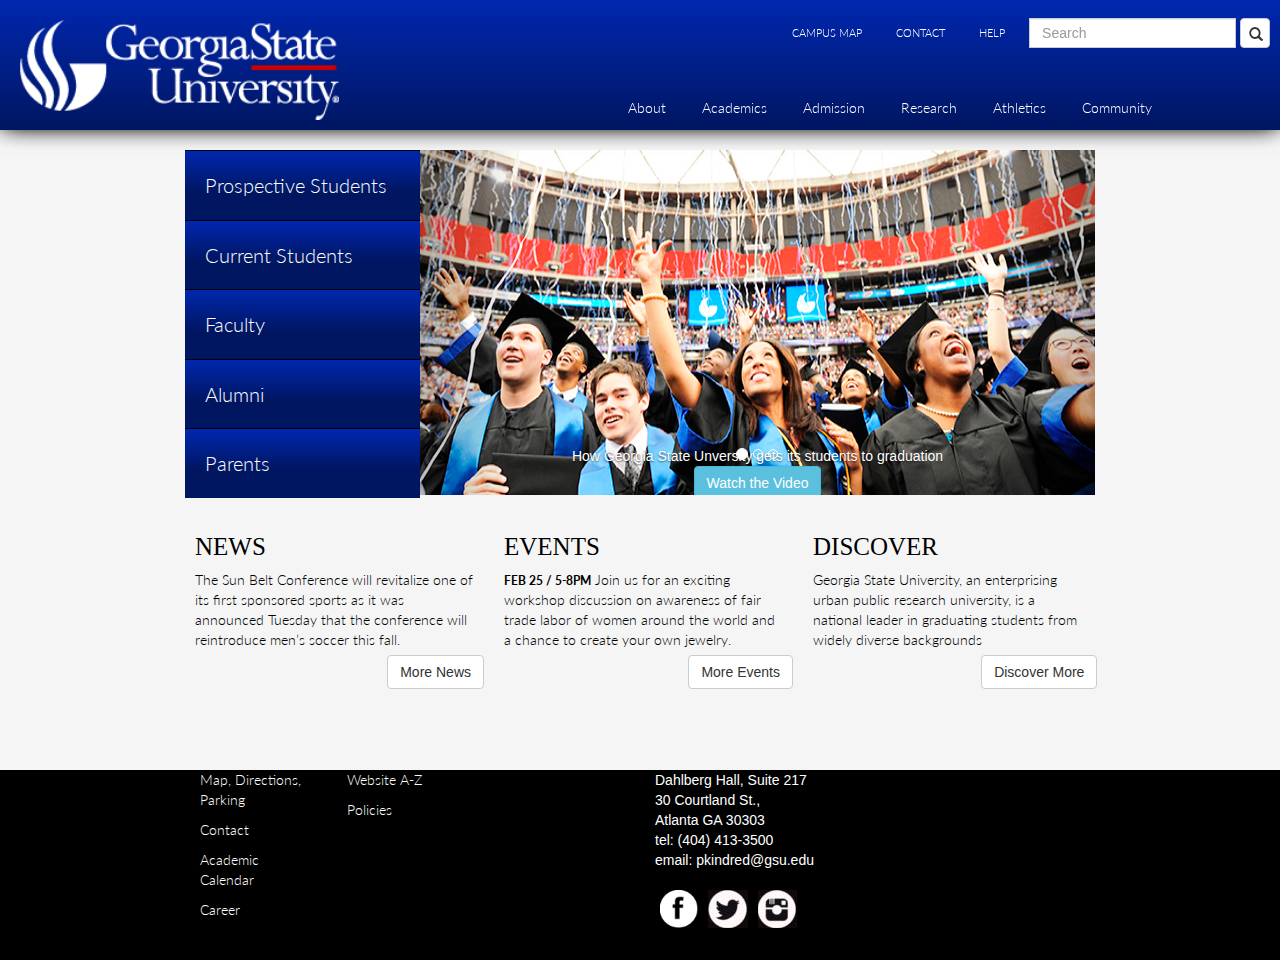
==== index.html @ 4daff625 "nursing home page" ====
<!DOCTYPE html>
<!--TIMS CHANGE-->
<!--[if IE 8]> 				 <html class="no-js lt-ie9" lang="en" > <![endif]-->
<!--[if gt IE 8]><!--> <html class="no-js" lang="en" > <!--<![endif]-->

<head>
	<meta charset="utf-8">

	<title>Georgia State University</title>
	<meta name="description" content="Redesign of Georgia State University's Home Website.">
	<meta name="author" content="Debbie Pan, Tuan Nguyen, Tim Chi">

	<meta name="viewport" content="width=device-width, initial-scale=1">

	<!--Link to CSS Stylesheet  
	<link rel="stylesheet" type="text/css" href="css/bootstrap-responsive.min.css"/>
 	<link rel="stylesheet" type="text/css" href="css/bootstrap.min.css"/>-->
 	<!--<link rel="stylesheet" type="text/css" href="css/bootstrap-responsive.css"/>-->
 	<link rel="stylesheet" type="text/css" href="css/bootstrap.css"/>
	<link rel="stylesheet" type="text/css" href="css/stylesheet.css"/>
	<link href='http://fonts.googleapis.com/css?family=Lato:300,400' rel='stylesheet' type='text/css'/>

	<!-- Browser Icon -->
	<link href="img/favicon.ico" rel="shortcut icon" type="image/x-icon" />

</head>


<body class="home">

	<!-- Nav Bar -->
	    <nav class="box-shadow-nav navbar navbar-default navbar-fixed-top">
	        <div id="main-nav">
	        
	        	<a href="index.html"><img id="logo" src= "img/newlogo.png" alt="Home Logo"></a>
				<span class="relative right">
					
					<form class="navbar-form navbar-right" role="search">
					  <span class="form-group">
                                            <p class="inline top-nav"><a href="#">Campus Map</a></p>
                                            <p class="inline top-nav"><a href="#">Contact</a></p>
                                            <p class="inline top-nav"><a href="#">Help</a></p>
					    <input type="text" class="form-control" placeholder="Search">
					  </span>
					  <button type="submit" class="btn btn-default"><span class="glyphicon glyphicon-search"></span></button>
					</form>	
				</span>

                            <ul id="dropDownMenu">
                                <li>
                                    <a href="about.html">About</a>
                                    <ul>
                                        <li>Overview</li>
                                        <li>Administration</li>
                                        <li>Facts</li>
                                        <li>History</li>
                                        <li>Faculty</li>
                                    </ul>
                                </li>
			        <li>
                                    <a href="academics.html">Academics</a>
                                    <ul>
                                        <li>Schools</li>
                                        <li>Degree &amp; Majors</li>
                                        <li>Undergraduate</li>
                                        <li>Gradute</li>
                                        <li>Calendars</li>
                                    </ul>
                                </li>	            		 
			        <li>
                                    <a href="admission.html">Admission</a>
                                    <ul>
                                        <li>Undergraduate Admission</li>
                                        <li>Graduate Admission</li>
                                        <li>Financial Aid</li>
                                    </ul>     
                                </li>
			        <li>
                                    <a href="research.html">Research</a>
                                    <ul>
                                        <li>About</li>
                                        <li>Center & Institutes</li>
                                        <li>Publications</li>
                                        <li>Resources</li>
                                        <li>Facilities & Services</li>
                                    </ul>
                                </li>
			        <li>
                                    <a href="athletics.html">Athletics</a>
                                    <ul>
                                        <li>About</li>
                                        <li>Sport</li>
                                        <li>News</li>
                                    </ul>
                                </li>
			        <li>
                                    <a href="community.html">Community</a>
                                    <ul>
                                        <li>Public Service Center</li>
                                        <li>Early Education</li>
                                        <li>Partnership</li>
                                        <li>Scholarship</li>
                                        <li>Public Service Center</li>
                                    </ul>
                                </li>
                                

			    </ul>
	        </div>
	    </nav> <!-- End Nav -->



  

    <!-- Main Page Content -->
<div id="wrap">
   <div id="main">
    	<div class="container">
    		<div class="row">

	    		<div class="col-lg-3">
                            <div id="userPathWay">
                                <ul>

                                    <li><a href="#">Prospective Students</a></li>
                                    <li><a href="#">Current Students</a></li>
                                    <li><a href="#">Faculty</a></li>
                                    <li><a href="#">Alumni</a></li>
                                    <li><a href="#">Parents</a></li>

                                </ul>
                            </div>
	    		</div>
	    		<div class="col-lg-9">
	    
	    			<div id="carousel-example-generic" class="carousel slide" data-ride="carousel">

					  <ol class="carousel-indicators">
					    <li data-target="#carousel-example-generic" data-slide-to="0" class="active"></li>
					    <li data-target="#carousel-example-generic" data-slide-to="1"></li>
					    <li data-target="#carousel-example-generic" data-slide-to="2"></li>
					  </ol>


					  <div class="carousel-inner carousel-home-height">
					    <div class="item active">
					      <img src="img/grad.jpg" alt="GSU Logo">
					      <div class="carousel-caption caption-p">
					        How Georgia State Unversity gets its students to graduation
					        <div><a href="
					        http://www.gsu.edu/2014/02/11/crushing-odds-georgia-state-gets-students-graduation/" target="_blank" class="btn btn-info">Watch the Video</a></div>

					      </div>
					    </div>
					    <div class="item">
					      <img src="img/research.jpg" alt="GSU Logo">
					      <div class="carousel-caption caption-p">
					        Panthers!
					      </div>
					    </div>					  
					    
					  </div>


					  <a class="left carousel-control" href="#carousel-example-generic" data-slide="prev">
					    <span class="glyphicon glyphicon-chevron-left"></span>
					  </a>
					  <a class="right carousel-control" href="#carousel-example-generic" data-slide="next">
					    <span class="glyphicon glyphicon-chevron-right"></span>
					  </a>
					</div>
    			</div>

			</div><!--end row-->
			<div id="ThreeSlopes" class="row">

	
		</div><!--end row-->
	<div id="ThreeSlopes" class="row">

	    	<div id="SlopeOne">
				<a href="#"><h4 class="uppercase bodoni">News</h4></a>

				<p>The Sun Belt Conference will revitalize one of its first sponsored sports as it was announced Tuesday that the conference will reintroduce men’s soccer this fall.
				</p>
                                <a href="#" class="button"><button type="button" class="btn btn-default button_properties">More News</button></a>
			</div>
			<div id="SlopeTwo">
				<a href="#"><h4 class="uppercase bodoni">Events</h4></a>
				<p><span class="small uppercase"><strong>Feb 25 / 5-8pm</strong></span>&nbsp;Join us for an exciting workshop discussion on awareness of fair trade labor of women around the world and a chance to create your own jewelry.</p>
                                <a href="#" class="button"><button type="button" class="btn btn-default button_properties">More Events</button></a>
			</div>
			<div id="SlopeThree">
				<a href="#"><h4 class="uppercase bodoni">Discover</h4></a>
				<p>Georgia State University, an enterprising urban public research university, is a national leader in graduating students from widely diverse backgrounds</p>
                                <a href="#" class="button"><button type="button" class="btn btn-default button_properties">Discover More</button></a>                                
			</div>

			</div> <!--end threeslopes-->
		</div> <!-- End Container/ Main Page Content -->
	</div> <!-- End Main -->

	</div>
	
	</div> <!-- End Container/ Main Page Content -->
   </div> <!-- End Main -->
</div> <!-- End Wrap -->


<div id="footer">
	<div class="container">
		<div class="row">

                        <div class="col-md-6 footer-space" >


                            <div class= "col-md-4">
                                <p>Map, Directions, Parking</p>
                                <p>Contact</p>
                                <p>Academic Calendar</p>
                                <p>Career</p>
                            </div>
                            <div class= "col-md-4">
                                <p>Website A-Z</p>
                                <p>Policies</p> 

                            </div>

            </div>

            <div class="col-md-4">
                <div class="adr">
			    	<div class="street-address">Dahlberg Hall, Suite 217<br>30 Courtland St., </div>
			    	<div class="city"><span class="locality">Atlanta</span> <span class="region">GA</span> <span class="postal-code">30303</span></div>
			    </div>
			    <div class="tel">tel: (404) 413-3500</div>
			    <div class="email">email: <a href="mailto:pkindred@gsu.edu" class="email">pkindred@gsu.edu</a></div>
			    <div class="social-media">
					<a href="www.instagram.com/georgiastateuniversity" target="_blank"><img class="footer-img" src="img/ig.png" alt="Instagram Social Icon"/></a>
					<a href="www.gsu.edu/#social-box-facebook" target="_blank"><img class="footer-img" src="img/twitter.png" alt="Twitter Social icon"/></a>
					<a href="www.gsu.edu/#social-box-twitter" target="_blank"><img class="footer-img fb" src="img/fb.png" alt="FB Social icon"/></a>
			   </div>
            </div>
		</div><!--end row-->
	</div> <!--end container-->
</div> <!--end footer-->


                        </div>


		</div>
                
    </div>

        
</div>










<!--Link to Javascript/ JQuery-->
<script type="text/javascript" src="http://ajax.googleapis.com/ajax/libs/jquery/1.7/jquery.min.js"></script>
<script type="text/javascript" src="js/bootstrap.min.js"></script>
<script src="js/bootstrap-hover-dropdown.min.js"></script>
<script type="text/javascript" src="js/script.js"></script>

</body>
</html>
---- css/stylesheet.css ----
/*
TABLE OF CONTENTS

1. General
2. Navigation
3.
*/


/*
1. General 
================================= */
.home {
  padding-top: 150px;
}

html, body {
  margin:0;
  height: 100%;
  background-color: #F5F5F5;
}

.container {
	margin-left: auto;
	margin-right: auto;
	width: 940px;
	position: relative;
}

.center {
    text-align: center;
}

a {
	color: #fff;
}

a:hover {
	color: #fff;
	text-decoration: underline;
}

.right {
	float: right;
}

.inline {
	display: inline-block;
        margin-left: 10px;
        margin-right: 20px;
}

.relative {
	position: relative;
}

@font-face {
    font-family: Bodoni;
    src: url(bodoni.ttf);
}

p {
    font-family: Lato, Arial, sans-serif;
    font-weight: 300;
}

.glyphicon-search {
    margin-left: -4px;
}

.none {
    display:none;
}

.uppercase {
    text-transform: uppercase;
}

.right {
    float:right;
}

.centered {
margin: 0 auto;
    display:block;
}

/* 
2. Navigation 
================================= */
.navbar{
    background: #0027Af;
    padding: 10px;
    height: 130px;
    border: none;
    box-shadow: 6px 0 20px -4px #222 , -6px 0 20px -4px #222;
	-webkit-box-shadow: 6px 0 20px -4px #222 , -6px 0 20px -4px #222;
	-moz-box-shadow: 6px 0 20px -4px #222 , -6px 0 20px -4px #222;
	-o-box-shadow: 6px 0 20px -4px #222 , -6px 0 20px -4px #222;
    background: #0027Af;
    background-image: -webkit-gradient(linear,left top,left bottom,color-stop(0, #0027Af),color-stop(1, #001661));
    background-image: -moz-linear-gradient(center top,#0027Af 0%,#001661 100%);
    background-image: -o-linear-gradient(top,#0027Af,#001661);
}

.navbar img{

    height: 100px;
    margin: 10px;

}

/*Drop down menu for navigation bar*/

#dropDownMenu {
	margin: 0;
	padding: 0;
	height: 1em;
    font-family: Lato, Arial, sans-serif;
    font-weight: 300;
    z-index: 30;
}

#dropDownMenu li {
	list-style: none;
	float: left;
}
#last li{
  margin-right: 20px;
}
#dropDownMenu li a:hover{
    background-color: #0027Af;
}

#dropDownMenu li ul li{
    padding: 10px;
    margin: 0px;
    display: block;
    border-bottom:  1px solid black;
}

#dropDownMenu li ul li:hover{
    background:#B00000;
}

#dropDownMenu li a {
	display: block;
	padding: 3px 8px;
	color: #fff;
	text-decoration: none;
        }

#dropDownMenu li ul {
	display: none; 
	width: 15em; 
	background-color: #0027Af;
        }
	
#dropDownMenu li:hover ul {
	display: block;
	position: absolute;
	margin: 0;
	padding: 0;
        }
#dropDownMenu li:hover li {
	float: none;
        }
#dropDownMenu li:hover li a {
	background-color: #0027Af;
	border-bottom: 1px solid #fff;
	color: #000;
        }
#dropDownMenu li li a:hover {
	background-color: #0027Af;
        }
#dropDownMenu > li:hover a {
  background-color: #0027Af;
}

.top-nav {
	text-transform: uppercase;
	font-size: 11px;
}

#userPathWay {
    font-size: 20px;
    color:white;/*#d1be94;*/
    display: inline-block;
    background: #0027Af;
    width: 235px;
    padding: 0px;
    margin: 0px;
    list-style:none;
    font-weight:bold;
    font-family: Lato, Arial, sans-serif;
    font-weight: 300;
}

#userPathWay ul {
    padding: 0px;
    margin: 0px; 
}

#userPathWay ul li {
    text-align: left;
    border-top: 1px solid black;  
    list-style-type: none;
    padding: 20px;
    background: #0027Af;
    background-image: -webkit-gradient(linear,left top,left bottom,color-stop(0, #0027Af),color-stop(0.6, #001661));
    background-image: -moz-linear-gradient(center top,#0027Af 0%,#001661 100%);
    background-image: -o-linear-gradient(top,#0027Af,#001661);
}

#userPathWay ul li:hover{
    background:#B00000; 
    background-image: -webkit-gradient(linear,left top,left bottom,color-stop(0, #B00000),color-stop(1, #611306));
    background-image: -moz-linear-gradient(center top,#B00000 0%,#611306 100%);
    background-image: -o-linear-gradient(top,#B00000,#611306);
}

#userPathWay a {
    display:block;
    text-decoration:none;
}
 
.item active {
    width: 100px;
    border: 10px dashed yellow;

}

#main-nav ul {
	list-style-type: none;
	margin-top: -35px;
	margin-left: 20px;
	margin-right: 100px;
	padding:0;
	float: right;
	color: #fff;
}

#main-nav ul li {
	display: inline;
	margin-left: 10px;
	margin-right: 10px;
}

.form-group, .form-control {
	border-radius: 0;
	height: 30px;
    display:inline-block;
}

.navbar-form .btn {
	height: 30px;
	width: 30px;
}

/*
Home Content 
================================= */

#ThreeSlopes {
    overflow: auto;
    padding: 10px;

}
#ThreeSlopes h4{
    color: black;
    font-size: 25px;
    font-family: Arial, Helvetica, sans-serif;
    font-weight: normal;
    margin: 0px;
    padding-top: 5px;
    padding-right: 10px;
    padding-bottom: 5px;
    padding-left: 10px;
}
#ThreeSlopes h5
{
    color: black;
    font-size: 20px;
    font-family: Arial, Helvetica, sans-serif;
    font-weight: normal;
    margin: 0px;
    padding-top: 5px;
    padding-right: 10px;
    padding-bottom: 5px;
    padding-left: 10px; 
}
#ThreeSlopes p{
    color: black;
    padding-top: 5px;
    padding-right: 10px;
    padding-bottom: 5px;
    padding-left: 10px;
    margin: 0px;
}
#ThreeSlopes img{
    display: block;
    margin-left: auto;
    margin-right: auto 
}
#ThreeSlopes a{
    color: black;
    font-size: 12px;
    font-family: Verdana, Arial, Helvetica, sans-serif;
}
#ThreeSlopes a:hover{
    color: #FFB124;
    text-decoration: none;
}
#SlopeOne {

    margin-left: 5px;
    float: left;
    background-repeat: no-repeat;
    width: 32.5%;
    
}
#SlopeTwo {
    float: left;
    margin-right: 10px;
    margin-left: 10px;
    /*margin-top: 20px;*/
    background-repeat: no-repeat;
    width: 32.5%;
}
#SlopeThree {
    float: left;
    /*margin-top: 20px;*/
    background-repeat: no-repeat;
    width: 32%;
}

/*Button*/
.button_properties{
    display: block;
    float: right;
}
/**/
/*
Footer
================================= */


#wrap {
	min-height: 100%;
	margin-bottom: 50px;
}

#main {
  overflow:auto;
  padding-bottom: 180px; /* must be same height as the footer */
}

#footer {
  position: relative;
  margin-top: -180px; /* negative value of footer height */
  height: 190px;
  clear:both;
  left:0px;
  bottom: 0px;
  background-color: #000;

} 

body:before {
  content:"";
  height:100%;
  float:left;
  width:0;
  margin-top:-32767px;
}

.footer-img {
	margin-top: 20px;
	margin-left: 5px;
	margin-right: 5px;
	float: right;
}

.footer-img:hover {
	opacity: 0.8;
}

.fb {
	height: 38px;
	width: 38px;
}

/*
Sub pages 
================================= */
header h1 {
    font-family: Bodoni, Georgia, serif;
    color: #F5F5F5;
    display: inline-block;
}

header img {
    float:right;
    height: 55px;
    width: 190px;
    display:inline-block;
    margin-top: 15px;
}

.sub-header {
    border-top: 1px solid #0027Af;
    margin: 0 0 10px;
    padding: 0 0 0 0;
    height: 120px;
    background: #0027Af;
    background-image: -webkit-gradient(linear,left top,left bottom,color-stop(0, #0027Af),color-stop(1, #001661));
    background-image: -moz-linear-gradient(center top,#0027Af 0%,#001661 100%);
    background-image: -o-linear-gradient(top,#0027Af,#001661);
    display: block;
    position: relative;
}

.img-slider{
    width: 100%;
}

#carousel-example-generic img{
    width: 100%;
    height: 400px;
}

.carousel-home-height {
    height: 345px;
}

.navbar-sub #dropDownMenu ul li {
    font-size: 10px;
}

.navbar-sub, .navbar-sub1, .navbar-sub2 {
    height: 39px;
    line-height: 35px;
}

.navbar-sub ul, .navbar-sub1 ul, .navbar-sub2 ul{
    position: relative;
    list-style-type: none;
    border-top: 2px solid #B80000 ;
    margin-top: 10px;
}

.navbar-sub ul li{
    margin-left: 20px;
    display: inline;
    color: white;
    font-family: Lato;
    text-transform: uppercase;
    font-weight: 300;
}

.navbar-sub1 ul li {
    margin-left: 40px;
    display: inline;
    color: white;
    font-family: Lato;
    text-transform: uppercase;
    font-weight: 300;
}

.navbar-sub2 ul li {
    margin-right: 10px;
    display: inline;
    color: white;
    font-family: Lato;
    text-transform: uppercase;
    font-weight: 300;
    font-size: 13px;
}

.navbar-form-sub {
    padding-top:0px;
    margin-top: -3px;
}

.navbar-form .btn-sub {
    height: 25px;
    width: 20px;
}

.navbar-form-sub .glyphicon-search {
    margin-left: -6px;
    margin-top: -6px;
}

.navbar-form-sub .form-control {
    height: 25px;
    width: 160px;
}

.navbar-form-sub .btn-default {
    margin-top: 6px;    
}

body h1 {
    font-family: Bodoni, Georgia, serif;
}

body h4, body h5 {
    font-family: Lato;
    font-weight: 300;
}

body h4 a {
    color: #000;
    text-decoration: underline;
}

body h4 a:hover {
    color: #625D5D;
}

/* Research Page */

.headline-content {
    padding-top: 15px;
}

#ThreeSlopes h4 {
    font-family: Bodoni, Georgia, serif;
}

.headline-thumb {
    height: 110px;
    width: 110px;
    border: 1px solid #625D5D;
    float: left;
    margin-right: 10px;
}

.space {
    padding-bottom: 10px;
    display: block;    
    float: left;
}

.space a {
    color: #000;
    text-decoration: underline;
}

.space a:hover {
    color: #625D5D;
}

.space h4 {
    font-size: 15px;
    font-weight: bold;
}

.space p {
    font-style: italic;
}

footer {
clear: both;
margin: 0 auto;
padding: 17px 0;
background: black;

border-top: 4px solid #edebdc;
color: #fff;
font: normal normal 14px/150% Arial, sans-serif;
font-size: 1.4rem;
overflow: auto;
}
footer, nav {
display: block;
}

footer .col+.col {
margin: 24px 0 0 7px;
padding: 8px 0 8px 7px;
border-left: 1px solid #fff;
border-color: rgba(255,255,255,.3);
}

footer .col {
width: 467px;
float: left;
}

footer a{
    color:blue;
}

.copy {
    font-size: 12px;
}

.pagewidth {
margin: 0 auto;
padding: 0 160px;
position: relative;
}

.social-media{
    float:left;
}

.lato {
    font-family: Lato, Arial, sans-serif;
    font-weight: 300;
}
/* About page */
#campus {
    width: 100%;
    margin-bottom: 20px;
}

.current {
    text-decoration: underline;
}

.underline {
    text-decoration: underline;
}

/*
Schools 
*/
.panel, .panel-default {
    border-radius: 2px;
}

.blue {
    color: #7e7e7e;
}

.column-space {
    padding-right: 5px;
}

.college-panel {
    padding: 8px;
}

.btn-center {
    margin-left: auto;
    margin-right: auto;
    display: block;
}

.panel button, .panel .btn {
    border-radius: 2px;
    height: 30px;
    width: 100px;
    padding: 5px;
    display: block;
}


/* Nursing Page */
.nursing-header {
    width: 100%;
    background: linear-gradient(to bottom, #0027Af 0%, #001c7c 100%);
    border-top: 1px solid #0032e2;
    border-bottom: 1px solid #001663;
    padding: 2px 0 18px;
}

.nursing-header img {
    display: block;
    margin: 0 auto;
}
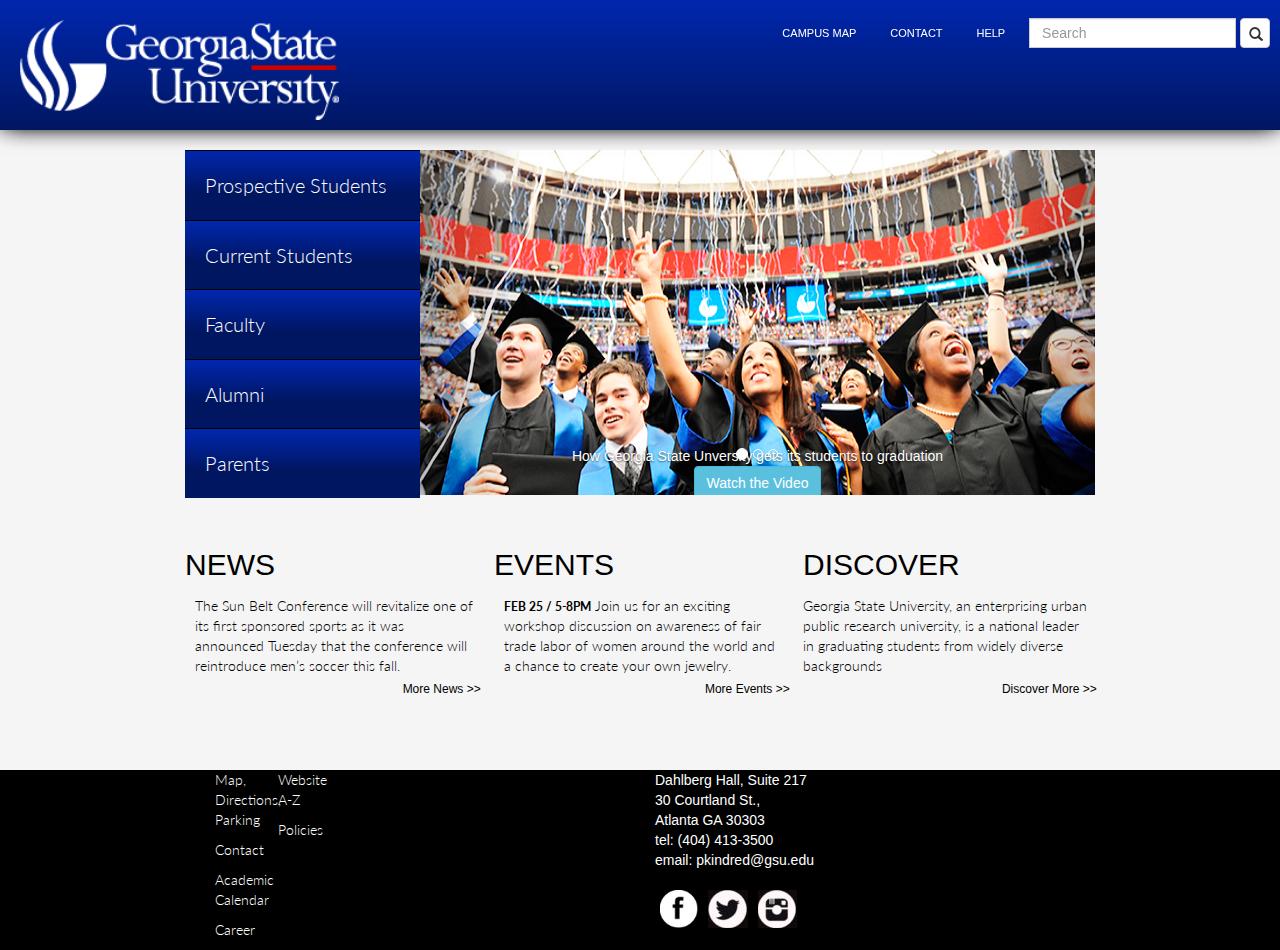
==== commit 9a9e3ff9: "footers and errors from validator fixed" ====
--- a/index.html
+++ b/index.html
@@ -33,18 +33,6 @@
 	        <div id="main-nav">
 	        
 	        	<a href="index.html"><img id="logo" src= "img/newlogo.png" alt="Home Logo"></a>
-				<span class="relative right">
-					
-					<form class="navbar-form navbar-right" role="search">
-					  <span class="form-group">
-                                            <p class="inline top-nav"><a href="#">Campus Map</a></p>
-                                            <p class="inline top-nav"><a href="#">Contact</a></p>
-                                            <p class="inline top-nav"><a href="#">Help</a></p>
-					    <input type="text" class="form-control" placeholder="Search">
-					  </span>
-					  <button type="submit" class="btn btn-default"><span class="glyphicon glyphicon-search"></span></button>
-					</form>	
-				</span>
 
                             <ul id="dropDownMenu">
                                 <li>
@@ -106,6 +94,15 @@
                                 
 
 			    </ul>
+			    <form class="navbar-form navbar-right" role="search">
+					  <span class="form-group">
+                                            <a class="inline top-nav" href="#">Campus Map</a>
+                                            <a class="inline top-nav"  href="#">Contact</a>
+                                            <a class="inline top-nav" href="#">Help</a>
+					    <input type="text" class="form-control" placeholder="Search">
+					  </span>
+					  <button type="submit" class="btn btn-default"><span class="glyphicon glyphicon-search"></span></button>
+				</form>	
 	        </div>
 	    </nav> <!-- End Nav -->
 
@@ -173,35 +170,30 @@
     			</div>
 
 			</div><!--end row-->
-			<div id="ThreeSlopes" class="row">
-
-	
+
+	<div class="row ThreeSlopes">
 		</div><!--end row-->
-	<div id="ThreeSlopes" class="row">
+			<div class="row ThreeSlopes">
 
 	    	<div id="SlopeOne">
-				<a href="#"><h4 class="uppercase bodoni">News</h4></a>
+				<a href="#"><h2 class="uppercase bodoni">News</h2></a>
 
 				<p>The Sun Belt Conference will revitalize one of its first sponsored sports as it was announced Tuesday that the conference will reintroduce men’s soccer this fall.
 				</p>
-                                <a href="#" class="button"><button type="button" class="btn btn-default button_properties">More News</button></a>
+								<a href="#" class="home-btn">More News >>&nbsp;<i class="icon-chevron-right"></i></a>
 			</div>
 			<div id="SlopeTwo">
-				<a href="#"><h4 class="uppercase bodoni">Events</h4></a>
+				<a href="#"><h2 class="uppercase bodoni">Events</h2></a>
 				<p><span class="small uppercase"><strong>Feb 25 / 5-8pm</strong></span>&nbsp;Join us for an exciting workshop discussion on awareness of fair trade labor of women around the world and a chance to create your own jewelry.</p>
-                                <a href="#" class="button"><button type="button" class="btn btn-default button_properties">More Events</button></a>
+                                <a href="#" class="home-btn">More Events >>&nbsp;<i class="icon-chevron-right"></i></a>
 			</div>
-			<div id="SlopeThree">
-				<a href="#"><h4 class="uppercase bodoni">Discover</h4></a>
+			<div>
+				<a href="#"><h2 class="uppercase bodoni">Discover</h2></a>
 				<p>Georgia State University, an enterprising urban public research university, is a national leader in graduating students from widely diverse backgrounds</p>
-                                <a href="#" class="button"><button type="button" class="btn btn-default button_properties">Discover More</button></a>                                
+                                <a href="#" class="home-btn">Discover More >>&nbsp;<i class="icon-chevron-right"></i></a>                               
 			</div>
 
-			</div> <!--end threeslopes-->
-		</div> <!-- End Container/ Main Page Content -->
-	</div> <!-- End Main -->
-
-	</div>
+		</div><!--end row-->
 	
 	</div> <!-- End Container/ Main Page Content -->
    </div> <!-- End Main -->
@@ -211,6 +203,8 @@
 <div id="footer">
 	<div class="container">
 		<div class="row">
+
+			<div class="col-md-6 bottom " >
 
                         <div class="col-md-6 footer-space" >
 
@@ -227,8 +221,8 @@
 
                             </div>
 
+            			</div>
             </div>
-
             <div class="col-md-4">
                 <div class="adr">
 			    	<div class="street-address">Dahlberg Hall, Suite 217<br>30 Courtland St., </div>
@@ -242,29 +236,12 @@
 					<a href="www.gsu.edu/#social-box-twitter" target="_blank"><img class="footer-img fb" src="img/fb.png" alt="FB Social icon"/></a>
 			   </div>
             </div>
-		</div><!--end row-->
+			
+		</div> <!--end row-->
 	</div> <!--end container-->
-</div> <!--end footer-->
-
-
-                        </div>
-
-
-		</div>
+</div><!--end footer-->
+
                 
-    </div>
-
-        
-</div>
-
-
-
-
-
-
-
-
-
 
 <!--Link to Javascript/ JQuery-->
 <script type="text/javascript" src="http://ajax.googleapis.com/ajax/libs/jquery/1.7/jquery.min.js"></script>
--- a/css/stylesheet.css
+++ b/css/stylesheet.css
@@ -27,10 +27,6 @@
 	position: relative;
 }
 
-.center {
-    text-align: center;
-}
-
 a {
 	color: #fff;
 }
@@ -78,11 +74,6 @@
 
 .right {
     float:right;
-}
-
-.centered {
-margin: 0 auto;
-    display:block;
 }
 
 /* 
@@ -261,12 +252,12 @@
 Home Content 
 ================================= */
 
-#ThreeSlopes {
+.ThreeSlopes {
     overflow: auto;
     padding: 10px;
 
 }
-#ThreeSlopes h4{
+.ThreeSlopes h4{
     color: black;
     font-size: 25px;
     font-family: Arial, Helvetica, sans-serif;
@@ -277,7 +268,7 @@
     padding-bottom: 5px;
     padding-left: 10px;
 }
-#ThreeSlopes h5
+.ThreeSlopes h5
 {
     color: black;
     font-size: 20px;
@@ -289,7 +280,7 @@
     padding-bottom: 5px;
     padding-left: 10px; 
 }
-#ThreeSlopes p{
+.ThreeSlopes p{
     color: black;
     padding-top: 5px;
     padding-right: 10px;
@@ -297,17 +288,17 @@
     padding-left: 10px;
     margin: 0px;
 }
-#ThreeSlopes img{
+.ThreeSlopes img{
     display: block;
     margin-left: auto;
     margin-right: auto 
 }
-#ThreeSlopes a{
+.ThreeSlopes a{
     color: black;
     font-size: 12px;
     font-family: Verdana, Arial, Helvetica, sans-serif;
 }
-#ThreeSlopes a:hover{
+.ThreeSlopes a:hover{
     color: #FFB124;
     text-decoration: none;
 }
@@ -358,7 +349,7 @@
 #footer {
   position: relative;
   margin-top: -180px; /* negative value of footer height */
-  height: 190px;
+  height: 180px;
   clear:both;
   left:0px;
   bottom: 0px;
@@ -479,9 +470,13 @@
 
 .navbar-form-sub {
     padding-top:0px;
-    margin-top: -3px;
-}
-
+    margin-top: -10px;
+}
+
+.search-bar{
+    padding-top: 0px;
+    margin-top:-30px;
+}
 .navbar-form .btn-sub {
     height: 25px;
     width: 20px;
@@ -617,58 +612,32 @@
     margin-bottom: 20px;
 }
 
+
+.image-caption {
+background-color: #E5E4E2;
+color: inherit;
+text-shadow: none;
+width: 100%;
+position: static;
+text-align: left;
+padding: 10px;
+
+@media (min-width: 992px)
+.image-caption.overlay {
+opacity: 0;
+filter: alpha(opacity=0);
+transition: all .3s linear;
+position: absolute;
+bottom: 0;
+left: 0;
+color: #fbfbf9;
+background-color: rgba(0,0,0,0.6);
+}
+
 .current {
     text-decoration: underline;
 }
-
-.underline {
-    text-decoration: underline;
-}
-
-/*
-Schools 
-*/
-.panel, .panel-default {
-    border-radius: 2px;
-}
-
-.blue {
-    color: #7e7e7e;
-}
-
-.column-space {
-    padding-right: 5px;
-}
-
-.college-panel {
-    padding: 8px;
-}
-
-.btn-center {
-    margin-left: auto;
-    margin-right: auto;
-    display: block;
-}
-
-.panel button, .panel .btn {
-    border-radius: 2px;
-    height: 30px;
-    width: 100px;
-    padding: 5px;
-    display: block;
-}
-
-
-/* Nursing Page */
-.nursing-header {
-    width: 100%;
-    background: linear-gradient(to bottom, #0027Af 0%, #001c7c 100%);
-    border-top: 1px solid #0032e2;
-    border-bottom: 1px solid #001663;
-    padding: 2px 0 18px;
-}
-
-.nursing-header img {
-    display: block;
-    margin: 0 auto;
-}+.row{
+  margin-top: 5px;
+}
+
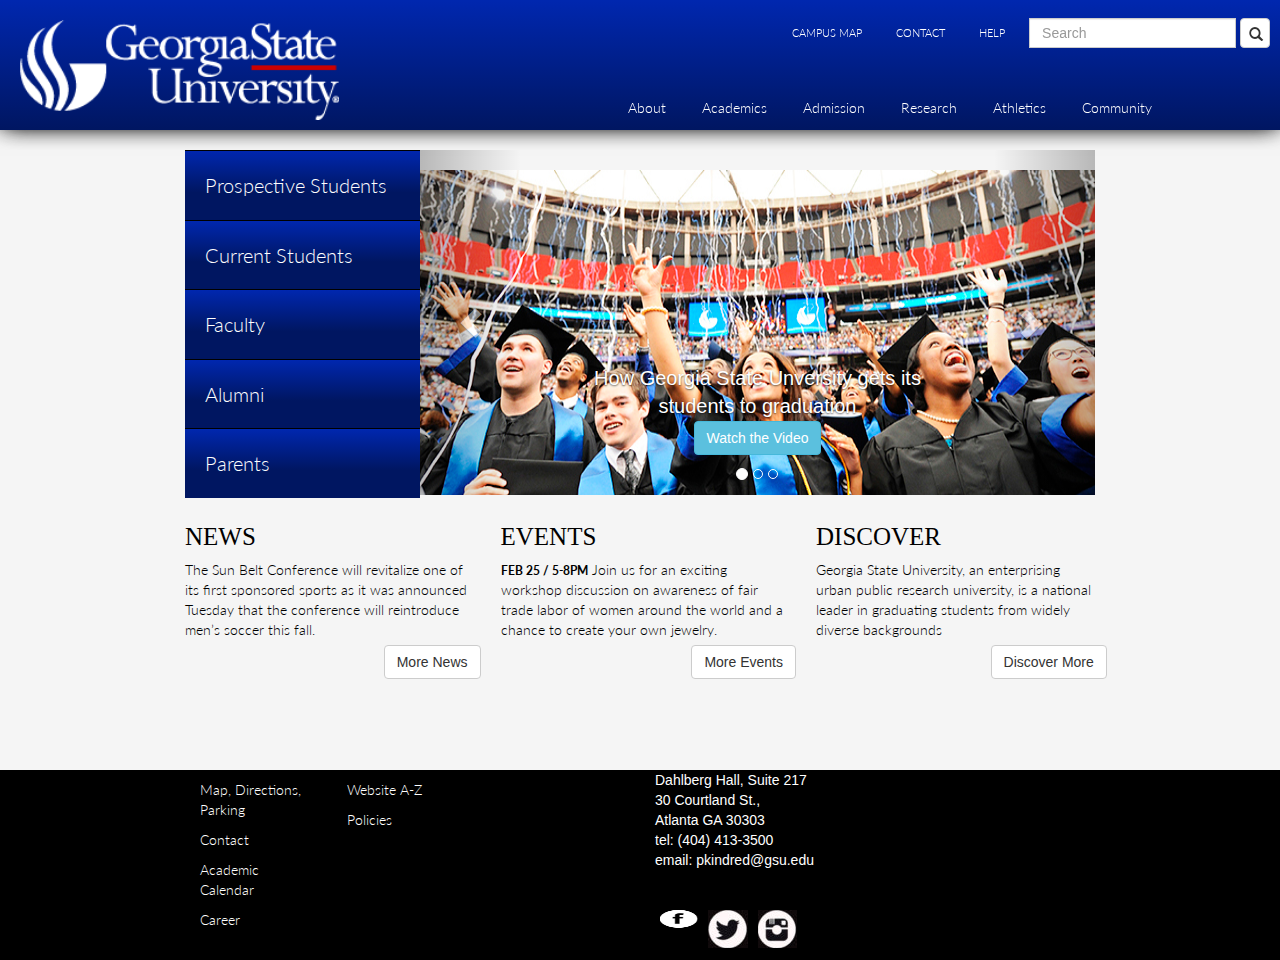
==== commit e7a41272: "Merge branch 'master' of https://github.com/itsdebbiee/IA" ====
--- a/index.html
+++ b/index.html
@@ -33,6 +33,18 @@
 	        <div id="main-nav">
 	        
 	        	<a href="index.html"><img id="logo" src= "img/newlogo.png" alt="Home Logo"></a>
+				<span class="relative right">
+					
+					<form class="navbar-form navbar-right" role="search">
+					  <span class="form-group">
+                                            <p class="inline top-nav"><a href="#">Campus Map</a></p>
+                                            <p class="inline top-nav"><a href="#">Contact</a></p>
+                                            <p class="inline top-nav"><a href="#">Help</a></p>
+					    <input type="text" class="form-control" placeholder="Search">
+					  </span>
+					  <button type="submit" class="btn btn-default"><span class="glyphicon glyphicon-search"></span></button>
+					</form>	
+				</span>
 
                             <ul id="dropDownMenu">
                                 <li>
@@ -67,10 +79,10 @@
                                     <a href="research.html">Research</a>
                                     <ul>
                                         <li>About</li>
-                                        <li>Center & Institutes</li>
+                                        <li>Center &amp; Institutes</li>
                                         <li>Publications</li>
                                         <li>Resources</li>
-                                        <li>Facilities & Services</li>
+                                        <li>Facilities &amp; Services</li>
                                     </ul>
                                 </li>
 			        <li>
@@ -94,15 +106,6 @@
                                 
 
 			    </ul>
-			    <form class="navbar-form navbar-right" role="search">
-					  <span class="form-group">
-                                            <a class="inline top-nav" href="#">Campus Map</a>
-                                            <a class="inline top-nav"  href="#">Contact</a>
-                                            <a class="inline top-nav" href="#">Help</a>
-					    <input type="text" class="form-control" placeholder="Search">
-					  </span>
-					  <button type="submit" class="btn btn-default"><span class="glyphicon glyphicon-search"></span></button>
-				</form>	
 	        </div>
 	    </nav> <!-- End Nav -->
 
@@ -170,30 +173,35 @@
     			</div>
 
 			</div><!--end row-->
-
-	<div class="row ThreeSlopes">
+			<div id="ThreeSlopes" class="row">
+
+	
 		</div><!--end row-->
-			<div class="row ThreeSlopes">
+	<div id="ThreeSlopes" class="row">
 
 	    	<div id="SlopeOne">
-				<a href="#"><h2 class="uppercase bodoni">News</h2></a>
+				<a href="#"><h4 class="uppercase bodoni">News</h4></a>
 
 				<p>The Sun Belt Conference will revitalize one of its first sponsored sports as it was announced Tuesday that the conference will reintroduce men’s soccer this fall.
 				</p>
-								<a href="#" class="home-btn">More News >>&nbsp;<i class="icon-chevron-right"></i></a>
+                                <a href="#" class="button"><button type="button" class="btn btn-default button_properties">More News</button></a>
 			</div>
 			<div id="SlopeTwo">
-				<a href="#"><h2 class="uppercase bodoni">Events</h2></a>
+				<a href="#"><h4 class="uppercase bodoni">Events</h4></a>
 				<p><span class="small uppercase"><strong>Feb 25 / 5-8pm</strong></span>&nbsp;Join us for an exciting workshop discussion on awareness of fair trade labor of women around the world and a chance to create your own jewelry.</p>
-                                <a href="#" class="home-btn">More Events >>&nbsp;<i class="icon-chevron-right"></i></a>
+                                <a href="#" class="button"><button type="button" class="btn btn-default button_properties">More Events</button></a>
 			</div>
-			<div>
-				<a href="#"><h2 class="uppercase bodoni">Discover</h2></a>
+			<div id="SlopeThree">
+				<a href="#"><h4 class="uppercase bodoni">Discover</h4></a>
 				<p>Georgia State University, an enterprising urban public research university, is a national leader in graduating students from widely diverse backgrounds</p>
-                                <a href="#" class="home-btn">Discover More >>&nbsp;<i class="icon-chevron-right"></i></a>                               
+                                <a href="#" class="button"><button type="button" class="btn btn-default button_properties">Discover More</button></a>                                
 			</div>
 
-		</div><!--end row-->
+			</div> <!--end threeslopes-->
+		</div> <!-- End Container/ Main Page Content -->
+	</div> <!-- End Main -->
+
+	</div>
 	
 	</div> <!-- End Container/ Main Page Content -->
    </div> <!-- End Main -->
@@ -203,8 +211,6 @@
 <div id="footer">
 	<div class="container">
 		<div class="row">
-
-			<div class="col-md-6 bottom " >
 
                         <div class="col-md-6 footer-space" >
 
@@ -221,8 +227,8 @@
 
                             </div>
 
-            			</div>
             </div>
+
             <div class="col-md-4">
                 <div class="adr">
 			    	<div class="street-address">Dahlberg Hall, Suite 217<br>30 Courtland St., </div>
@@ -236,12 +242,29 @@
 					<a href="www.gsu.edu/#social-box-twitter" target="_blank"><img class="footer-img fb" src="img/fb.png" alt="FB Social icon"/></a>
 			   </div>
             </div>
-			
-		</div> <!--end row-->
+		</div><!--end row-->
 	</div> <!--end container-->
-</div><!--end footer-->
-
+</div> <!--end footer-->
+
+
+                        </div>
+
+
+		</div>
                 
+    </div>
+
+        
+</div>
+
+
+
+
+
+
+
+
+
 
 <!--Link to Javascript/ JQuery-->
 <script type="text/javascript" src="http://ajax.googleapis.com/ajax/libs/jquery/1.7/jquery.min.js"></script>
--- a/css/stylesheet.css
+++ b/css/stylesheet.css
@@ -14,6 +14,10 @@
   padding-top: 150px;
 }
 
+.small {
+    font-size: 12px;
+}
+
 html, body {
   margin:0;
   height: 100%;
@@ -27,6 +31,10 @@
 	position: relative;
 }
 
+.center {
+    text-align: center;
+}
+
 a {
 	color: #fff;
 }
@@ -55,6 +63,10 @@
     src: url(bodoni.ttf);
 }
 
+.bodoni {
+    font-family: Bodoni;
+}
+
 p {
     font-family: Lato, Arial, sans-serif;
     font-weight: 300;
@@ -74,6 +86,11 @@
 
 .right {
     float:right;
+}
+
+.centered {
+margin: 0 auto;
+    display:block;
 }
 
 /* 
@@ -252,12 +269,17 @@
 Home Content 
 ================================= */
 
-.ThreeSlopes {
+#ThreeSlopes {
     overflow: auto;
-    padding: 10px;
-
-}
-.ThreeSlopes h4{
+    padding-top: 10px;
+
+}
+
+#ThreeSlopes h2 {
+    margin-left: 10px;
+}
+
+#ThreeSlopes h4{
     color: black;
     font-size: 25px;
     font-family: Arial, Helvetica, sans-serif;
@@ -268,7 +290,7 @@
     padding-bottom: 5px;
     padding-left: 10px;
 }
-.ThreeSlopes h5
+#ThreeSlopes h5
 {
     color: black;
     font-size: 20px;
@@ -280,7 +302,7 @@
     padding-bottom: 5px;
     padding-left: 10px; 
 }
-.ThreeSlopes p{
+#ThreeSlopes p{
     color: black;
     padding-top: 5px;
     padding-right: 10px;
@@ -288,18 +310,18 @@
     padding-left: 10px;
     margin: 0px;
 }
-.ThreeSlopes img{
+#ThreeSlopes img{
     display: block;
     margin-left: auto;
     margin-right: auto 
 }
-.ThreeSlopes a{
+#ThreeSlopes a{
     color: black;
     font-size: 12px;
     font-family: Verdana, Arial, Helvetica, sans-serif;
 }
-.ThreeSlopes a:hover{
-    color: #FFB124;
+#ThreeSlopes a:hover{
+    color: #a8a8a8;
     text-decoration: none;
 }
 #SlopeOne {
@@ -349,7 +371,7 @@
 #footer {
   position: relative;
   margin-top: -180px; /* negative value of footer height */
-  height: 180px;
+  height: 190px;
   clear:both;
   left:0px;
   bottom: 0px;
@@ -357,12 +379,13 @@
 
 } 
 
+/*Opera Fix thanks to Maleika (Kohoutec)*/
 body:before {
   content:"";
   height:100%;
   float:left;
   width:0;
-  margin-top:-32767px;
+  margin-top:-32767px;/* thank you Erik J - negate effect of float*/
 }
 
 .footer-img {
@@ -424,6 +447,15 @@
     height: 345px;
 }
 
+.caption-p {
+    bottom: 65px;
+    font-size: 20px;
+}
+
+.carousel-indicators {
+    bottom: 0px;
+}
+
 .navbar-sub #dropDownMenu ul li {
     font-size: 10px;
 }
@@ -470,13 +502,9 @@
 
 .navbar-form-sub {
     padding-top:0px;
-    margin-top: -10px;
-}
-
-.search-bar{
-    padding-top: 0px;
-    margin-top:-30px;
-}
+    margin-top: -3px;
+}
+
 .navbar-form .btn-sub {
     height: 25px;
     width: 20px;
@@ -512,6 +540,11 @@
 
 body h4 a:hover {
     color: #625D5D;
+}
+
+.home-pic {
+    width: 100%;
+    height: 100px;
 }
 
 /* Research Page */
@@ -556,6 +589,8 @@
     font-style: italic;
 }
 
+
+
 footer {
 clear: both;
 margin: 0 auto;
@@ -588,6 +623,10 @@
     color:blue;
 }
 
+.footer-space {
+    margin-top: 10px;
+}
+
 .copy {
     font-size: 12px;
 }
@@ -612,32 +651,92 @@
     margin-bottom: 20px;
 }
 
-
-.image-caption {
-background-color: #E5E4E2;
-color: inherit;
-text-shadow: none;
-width: 100%;
-position: static;
-text-align: left;
-padding: 10px;
-
-@media (min-width: 992px)
-.image-caption.overlay {
-opacity: 0;
-filter: alpha(opacity=0);
-transition: all .3s linear;
-position: absolute;
-bottom: 0;
-left: 0;
-color: #fbfbf9;
-background-color: rgba(0,0,0,0.6);
-}
-
 .current {
     text-decoration: underline;
-}
-.row{
-  margin-top: 5px;
-}
-
+<<<<<<< HEAD
+}
+
+.row img{
+  padding-top: 20px;
+}
+
+special h4{
+    font-size: 12px;
+    
+}
+a{
+  text-decoration: none;
+=======
+}
+
+.underline {
+    text-decoration: underline;
+}
+
+/*
+Schools 
+*/
+.panel, .panel-default {
+    border-radius: 2px;
+}
+
+.blue {
+    color: #7e7e7e;
+}
+
+.column-space {
+    padding-right: 5px;
+}
+
+.college-panel {
+    padding: 8px;
+}
+
+.btn-center {
+    margin-left: auto;
+    margin-right: auto;
+    display: block;
+}
+
+.panel button, .panel .btn {
+    border-radius: 2px;
+    height: 30px;
+    width: 100px;
+    padding: 5px;
+    display: block;
+}
+
+
+/* Nursing Page */
+.nursing-header {
+    width: 100%;
+    background: linear-gradient(to bottom, #0027Af 0%, #001c7c 100%);
+    border-top: 1px solid #0032e2;
+    border-bottom: 1px solid #001663;
+    padding: 2px 0 18px;
+}
+
+.nursing-header img {
+    display: block;
+    margin: 0 auto;
+}
+
+.nursing-nav {
+    background: linear-gradient(to bottom, #0027Af 0%, #001c7c 100%);
+    border-top: 1px solid #002dc9;
+    border-bottom: 1px solid #001663;
+}
+
+.nursing-nav ul {
+    margin: 8px auto;
+    back
+}
+
+.nursing-nav ul li {
+    display:inline;    
+    list-style-type: none;
+    color: #e8e8e8;
+    margin: 0px 30px;
+    font-family: Lato, Arial, sans-serif;
+}
+
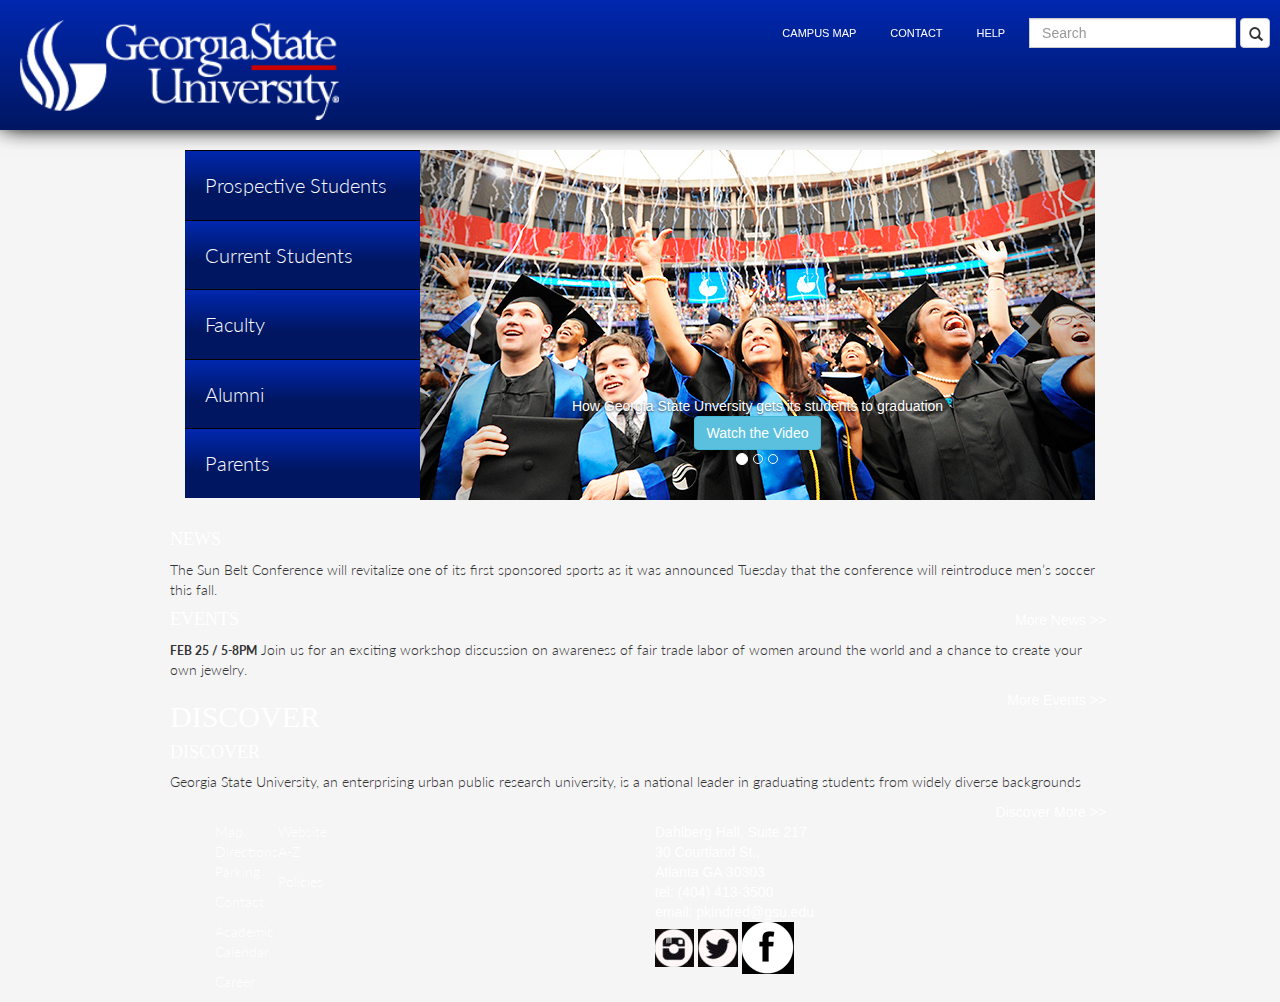
==== commit 1eb7d1a4: "Merge branch 'master' of https://github.com/itsdebbiee/IA" ====
--- a/index.html
+++ b/index.html
@@ -33,18 +33,6 @@
 	        <div id="main-nav">
 	        
 	        	<a href="index.html"><img id="logo" src= "img/newlogo.png" alt="Home Logo"></a>
-				<span class="relative right">
-					
-					<form class="navbar-form navbar-right" role="search">
-					  <span class="form-group">
-                                            <p class="inline top-nav"><a href="#">Campus Map</a></p>
-                                            <p class="inline top-nav"><a href="#">Contact</a></p>
-                                            <p class="inline top-nav"><a href="#">Help</a></p>
-					    <input type="text" class="form-control" placeholder="Search">
-					  </span>
-					  <button type="submit" class="btn btn-default"><span class="glyphicon glyphicon-search"></span></button>
-					</form>	
-				</span>
 
                             <ul id="dropDownMenu">
                                 <li>
@@ -79,10 +67,10 @@
                                     <a href="research.html">Research</a>
                                     <ul>
                                         <li>About</li>
-                                        <li>Center &amp; Institutes</li>
+                                        <li>Center & Institutes</li>
                                         <li>Publications</li>
                                         <li>Resources</li>
-                                        <li>Facilities &amp; Services</li>
+                                        <li>Facilities & Services</li>
                                     </ul>
                                 </li>
 			        <li>
@@ -106,6 +94,15 @@
                                 
 
 			    </ul>
+			    <form class="navbar-form navbar-right" role="search">
+					  <span class="form-group">
+                                            <a class="inline top-nav" href="#">Campus Map</a>
+                                            <a class="inline top-nav"  href="#">Contact</a>
+                                            <a class="inline top-nav" href="#">Help</a>
+					    <input type="text" class="form-control" placeholder="Search">
+					  </span>
+					  <button type="submit" class="btn btn-default"><span class="glyphicon glyphicon-search"></span></button>
+				</form>	
 	        </div>
 	    </nav> <!-- End Nav -->
 
@@ -173,35 +170,35 @@
     			</div>
 
 			</div><!--end row-->
-			<div id="ThreeSlopes" class="row">
-
-	
+
+	<div class="row ThreeSlopes">
 		</div><!--end row-->
-	<div id="ThreeSlopes" class="row">
+			<div class="row ThreeSlopes">
 
 	    	<div id="SlopeOne">
 				<a href="#"><h4 class="uppercase bodoni">News</h4></a>
 
 				<p>The Sun Belt Conference will revitalize one of its first sponsored sports as it was announced Tuesday that the conference will reintroduce men’s soccer this fall.
 				</p>
-                                <a href="#" class="button"><button type="button" class="btn btn-default button_properties">More News</button></a>
+								<a href="#" class="home-btn">More News >>&nbsp;<i class="icon-chevron-right"></i></a>
 			</div>
 			<div id="SlopeTwo">
 				<a href="#"><h4 class="uppercase bodoni">Events</h4></a>
 				<p><span class="small uppercase"><strong>Feb 25 / 5-8pm</strong></span>&nbsp;Join us for an exciting workshop discussion on awareness of fair trade labor of women around the world and a chance to create your own jewelry.</p>
-                                <a href="#" class="button"><button type="button" class="btn btn-default button_properties">More Events</button></a>
+                                <a href="#" class="home-btn">More Events >>&nbsp;<i class="icon-chevron-right"></i></a>
 			</div>
+
+			<div>
+				<a href="#"><h2 class="uppercase bodoni">Discover</h2></a>
+
 			<div id="SlopeThree">
 				<a href="#"><h4 class="uppercase bodoni">Discover</h4></a>
+
 				<p>Georgia State University, an enterprising urban public research university, is a national leader in graduating students from widely diverse backgrounds</p>
-                                <a href="#" class="button"><button type="button" class="btn btn-default button_properties">Discover More</button></a>                                
+                                <a href="#" class="home-btn">Discover More >>&nbsp;<i class="icon-chevron-right"></i></a>                               
 			</div>
 
-			</div> <!--end threeslopes-->
-		</div> <!-- End Container/ Main Page Content -->
-	</div> <!-- End Main -->
-
-	</div>
+		</div><!--end row-->
 	
 	</div> <!-- End Container/ Main Page Content -->
    </div> <!-- End Main -->
@@ -211,6 +208,11 @@
 <div id="footer">
 	<div class="container">
 		<div class="row">
+
+
+			<div class="col-md-6 bottom " >
+
+
 
                         <div class="col-md-6 footer-space" >
 
@@ -227,8 +229,8 @@
 
                             </div>
 
+            			</div>
             </div>
-
             <div class="col-md-4">
                 <div class="adr">
 			    	<div class="street-address">Dahlberg Hall, Suite 217<br>30 Courtland St., </div>
@@ -242,8 +244,12 @@
 					<a href="www.gsu.edu/#social-box-twitter" target="_blank"><img class="footer-img fb" src="img/fb.png" alt="FB Social icon"/></a>
 			   </div>
             </div>
-		</div><!--end row-->
+			
+		</div> <!--end row-->
 	</div> <!--end container-->
+
+</div><!--end footer-->
+
 </div> <!--end footer-->
 
 
@@ -265,6 +271,8 @@
 
 
 
+
+                
 
 <!--Link to Javascript/ JQuery-->
 <script type="text/javascript" src="http://ajax.googleapis.com/ajax/libs/jquery/1.7/jquery.min.js"></script>
--- a/css/stylesheet.css
+++ b/css/stylesheet.css
@@ -269,7 +269,7 @@
 Home Content 
 ================================= */
 
-#ThreeSlopes {
+.ThreeSlopes {
     overflow: auto;
     padding-top: 10px;
 
@@ -278,8 +278,12 @@
 #ThreeSlopes h2 {
     margin-left: 10px;
 }
+<<<<<<< HEAD
+.ThreeSlopes h4{
+=======
 
 #ThreeSlopes h4{
+>>>>>>> b12e71930e63ee398a6c691298ed4d8caa087252
     color: black;
     font-size: 25px;
     font-family: Arial, Helvetica, sans-serif;
@@ -290,7 +294,7 @@
     padding-bottom: 5px;
     padding-left: 10px;
 }
-#ThreeSlopes h5
+.ThreeSlopes h5
 {
     color: black;
     font-size: 20px;
@@ -302,7 +306,7 @@
     padding-bottom: 5px;
     padding-left: 10px; 
 }
-#ThreeSlopes p{
+.ThreeSlopes p{
     color: black;
     padding-top: 5px;
     padding-right: 10px;
@@ -310,18 +314,23 @@
     padding-left: 10px;
     margin: 0px;
 }
-#ThreeSlopes img{
+.ThreeSlopes img{
     display: block;
     margin-left: auto;
     margin-right: auto 
 }
-#ThreeSlopes a{
+.ThreeSlopes a{
     color: black;
     font-size: 12px;
     font-family: Verdana, Arial, Helvetica, sans-serif;
 }
+<<<<<<< HEAD
+.ThreeSlopes a:hover{
+    color: #FFB124;
+=======
 #ThreeSlopes a:hover{
     color: #a8a8a8;
+>>>>>>> b12e71930e63ee398a6c691298ed4d8caa087252
     text-decoration: none;
 }
 #SlopeOne {
@@ -502,9 +511,13 @@
 
 .navbar-form-sub {
     padding-top:0px;
-    margin-top: -3px;
-}
-
+    margin-top: -10px;
+}
+
+.search-bar{
+    padding-top: 0px;
+    margin-top:-30px;
+}
 .navbar-form .btn-sub {
     height: 25px;
     width: 20px;
@@ -653,7 +666,7 @@
 
 .current {
     text-decoration: underline;
-<<<<<<< HEAD
+
 }
 
 .row img{
@@ -662,15 +675,17 @@
 
 special h4{
     font-size: 12px;
+    color:#008B45;
     
 }
-a{
-  text-decoration: none;
-=======
-}
-
+.container .row a{
+    color:#cc0000;
+    text-decoration:none;
+    color: black;
+}
 .underline {
     text-decoration: underline;
+    	
 }
 
 /*
@@ -720,23 +735,3 @@
     display: block;
     margin: 0 auto;
 }
-
-.nursing-nav {
-    background: linear-gradient(to bottom, #0027Af 0%, #001c7c 100%);
-    border-top: 1px solid #002dc9;
-    border-bottom: 1px solid #001663;
-}
-
-.nursing-nav ul {
-    margin: 8px auto;
-    back
-}
-
-.nursing-nav ul li {
-    display:inline;    
-    list-style-type: none;
-    color: #e8e8e8;
-    margin: 0px 30px;
-    font-family: Lato, Arial, sans-serif;
-}
-
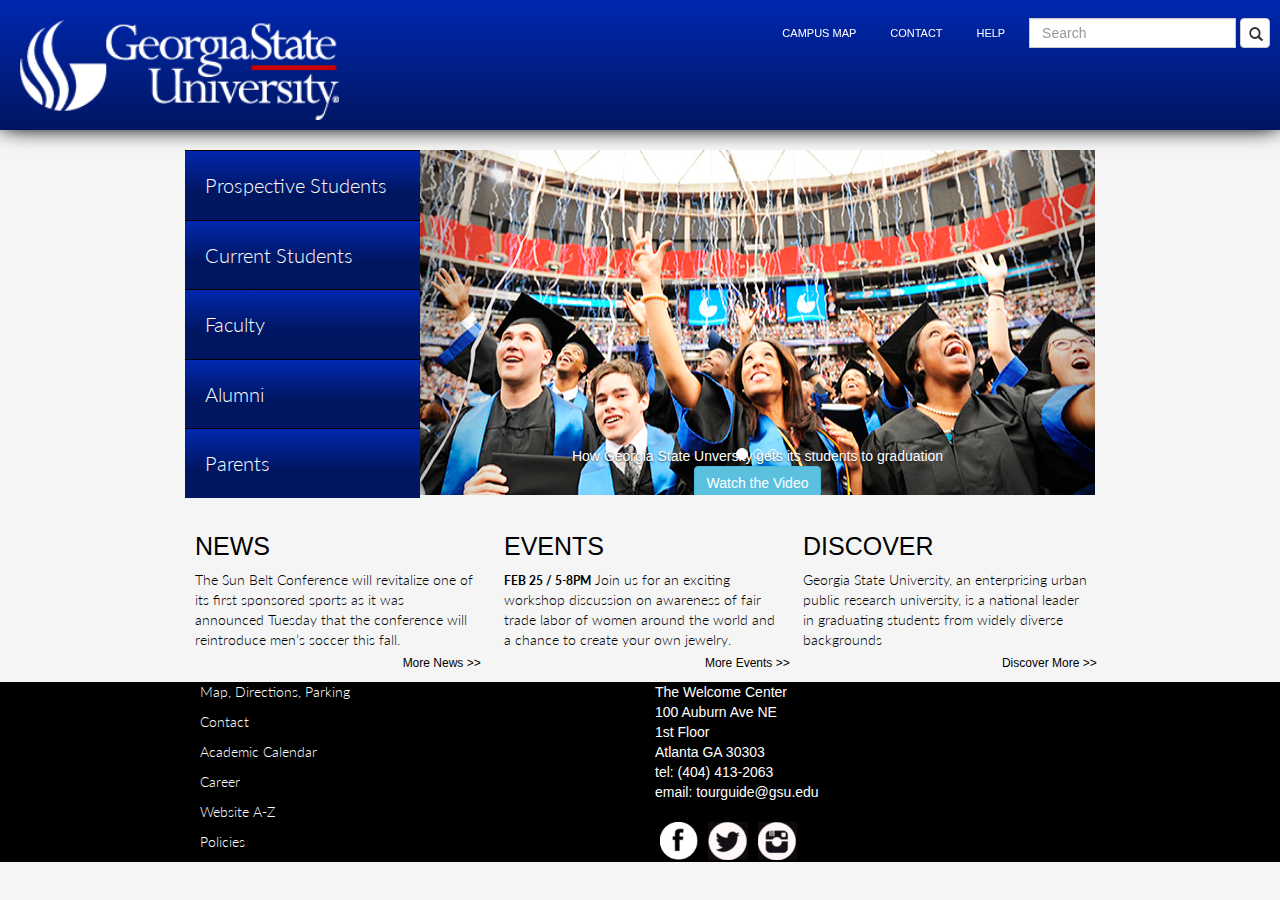
==== commit 5a24b5e2: "tim" ====
--- a/index.html
+++ b/index.html
@@ -67,10 +67,10 @@
                                     <a href="research.html">Research</a>
                                     <ul>
                                         <li>About</li>
-                                        <li>Center & Institutes</li>
+                                        <li>Center &amp; Institutes</li>
                                         <li>Publications</li>
                                         <li>Resources</li>
-                                        <li>Facilities & Services</li>
+                                        <li>Facilities &amp; Services</li>
                                     </ul>
                                 </li>
 			        <li>
@@ -189,9 +189,9 @@
 			</div>
 
 			<div>
-				<a href="#"><h2 class="uppercase bodoni">Discover</h2></a>
-
-			<div id="SlopeThree">
+
+
+			<div class="SlopeThree">
 				<a href="#"><h4 class="uppercase bodoni">Discover</h4></a>
 
 				<p>Georgia State University, an enterprising urban public research university, is a national leader in graduating students from widely diverse backgrounds</p>
@@ -217,13 +217,13 @@
                         <div class="col-md-6 footer-space" >
 
 
-                            <div class= "col-md-4">
+                            <div class= "home-footer">
                                 <p>Map, Directions, Parking</p>
                                 <p>Contact</p>
                                 <p>Academic Calendar</p>
                                 <p>Career</p>
                             </div>
-                            <div class= "col-md-4">
+                            <div class= "home-footer">
                                 <p>Website A-Z</p>
                                 <p>Policies</p> 
 
@@ -233,11 +233,11 @@
             </div>
             <div class="col-md-4">
                 <div class="adr">
-			    	<div class="street-address">Dahlberg Hall, Suite 217<br>30 Courtland St., </div>
+			    	<div class="street-address">The Welcome Center<br>100 Auburn Ave NE<br>1st Floor </div>
 			    	<div class="city"><span class="locality">Atlanta</span> <span class="region">GA</span> <span class="postal-code">30303</span></div>
 			    </div>
-			    <div class="tel">tel: (404) 413-3500</div>
-			    <div class="email">email: <a href="mailto:pkindred@gsu.edu" class="email">pkindred@gsu.edu</a></div>
+			    <div class="tel">tel: (404) 413-2063</div>
+			    <div class="email">email: <a href="mailto:tourguide@gsu.edu" class="email">tourguide@gsu.edu</a></div>
 			    <div class="social-media">
 					<a href="www.instagram.com/georgiastateuniversity" target="_blank"><img class="footer-img" src="img/ig.png" alt="Instagram Social Icon"/></a>
 					<a href="www.gsu.edu/#social-box-facebook" target="_blank"><img class="footer-img" src="img/twitter.png" alt="Twitter Social icon"/></a>
--- a/css/stylesheet.css
+++ b/css/stylesheet.css
@@ -14,10 +14,6 @@
   padding-top: 150px;
 }
 
-.small {
-    font-size: 12px;
-}
-
 html, body {
   margin:0;
   height: 100%;
@@ -31,10 +27,6 @@
 	position: relative;
 }
 
-.center {
-    text-align: center;
-}
-
 a {
 	color: #fff;
 }
@@ -63,10 +55,6 @@
     src: url(bodoni.ttf);
 }
 
-.bodoni {
-    font-family: Bodoni;
-}
-
 p {
     font-family: Lato, Arial, sans-serif;
     font-weight: 300;
@@ -86,11 +74,6 @@
 
 .right {
     float:right;
-}
-
-.centered {
-margin: 0 auto;
-    display:block;
 }
 
 /* 
@@ -271,19 +254,10 @@
 
 .ThreeSlopes {
     overflow: auto;
-    padding-top: 10px;
-
-}
-
-#ThreeSlopes h2 {
-    margin-left: 10px;
-}
-<<<<<<< HEAD
+    padding: 10px;
+
+}
 .ThreeSlopes h4{
-=======
-
-#ThreeSlopes h4{
->>>>>>> b12e71930e63ee398a6c691298ed4d8caa087252
     color: black;
     font-size: 25px;
     font-family: Arial, Helvetica, sans-serif;
@@ -324,13 +298,8 @@
     font-size: 12px;
     font-family: Verdana, Arial, Helvetica, sans-serif;
 }
-<<<<<<< HEAD
 .ThreeSlopes a:hover{
     color: #FFB124;
-=======
-#ThreeSlopes a:hover{
-    color: #a8a8a8;
->>>>>>> b12e71930e63ee398a6c691298ed4d8caa087252
     text-decoration: none;
 }
 #SlopeOne {
@@ -380,7 +349,7 @@
 #footer {
   position: relative;
   margin-top: -180px; /* negative value of footer height */
-  height: 190px;
+  height: 180px;
   clear:both;
   left:0px;
   bottom: 0px;
@@ -388,13 +357,12 @@
 
 } 
 
-/*Opera Fix thanks to Maleika (Kohoutec)*/
 body:before {
   content:"";
   height:100%;
   float:left;
   width:0;
-  margin-top:-32767px;/* thank you Erik J - negate effect of float*/
+  margin-top:-32767px;
 }
 
 .footer-img {
@@ -456,15 +424,6 @@
     height: 345px;
 }
 
-.caption-p {
-    bottom: 65px;
-    font-size: 20px;
-}
-
-.carousel-indicators {
-    bottom: 0px;
-}
-
 .navbar-sub #dropDownMenu ul li {
     font-size: 10px;
 }
@@ -555,11 +514,6 @@
     color: #625D5D;
 }
 
-.home-pic {
-    width: 100%;
-    height: 100px;
-}
-
 /* Research Page */
 
 .headline-content {
@@ -602,8 +556,6 @@
     font-style: italic;
 }
 
-
-
 footer {
 clear: both;
 margin: 0 auto;
@@ -636,10 +588,6 @@
     color:blue;
 }
 
-.footer-space {
-    margin-top: 10px;
-}
-
 .copy {
     font-size: 12px;
 }
@@ -664,74 +612,32 @@
     margin-bottom: 20px;
 }
 
+
+.image-caption {
+background-color: #E5E4E2;
+color: inherit;
+text-shadow: none;
+width: 100%;
+position: static;
+text-align: left;
+padding: 10px;
+
+@media (min-width: 992px)
+.image-caption.overlay {
+opacity: 0;
+filter: alpha(opacity=0);
+transition: all .3s linear;
+position: absolute;
+bottom: 0;
+left: 0;
+color: #fbfbf9;
+background-color: rgba(0,0,0,0.6);
+}
+
 .current {
     text-decoration: underline;
-
-}
-
-.row img{
-  padding-top: 20px;
-}
-
-special h4{
-    font-size: 12px;
-    color:#008B45;
-    
-}
-.container .row a{
-    color:#cc0000;
-    text-decoration:none;
-    color: black;
-}
-.underline {
-    text-decoration: underline;
-    	
-}
-
-/*
-Schools 
-*/
-.panel, .panel-default {
-    border-radius: 2px;
-}
-
-.blue {
-    color: #7e7e7e;
-}
-
-.column-space {
-    padding-right: 5px;
-}
-
-.college-panel {
-    padding: 8px;
-}
-
-.btn-center {
-    margin-left: auto;
-    margin-right: auto;
-    display: block;
-}
-
-.panel button, .panel .btn {
-    border-radius: 2px;
-    height: 30px;
-    width: 100px;
-    padding: 5px;
-    display: block;
-}
-
-
-/* Nursing Page */
-.nursing-header {
-    width: 100%;
-    background: linear-gradient(to bottom, #0027Af 0%, #001c7c 100%);
-    border-top: 1px solid #0032e2;
-    border-bottom: 1px solid #001663;
-    padding: 2px 0 18px;
-}
-
-.nursing-header img {
-    display: block;
-    margin: 0 auto;
-}
+}
+.row{
+  margin-top: 5px;
+}
+
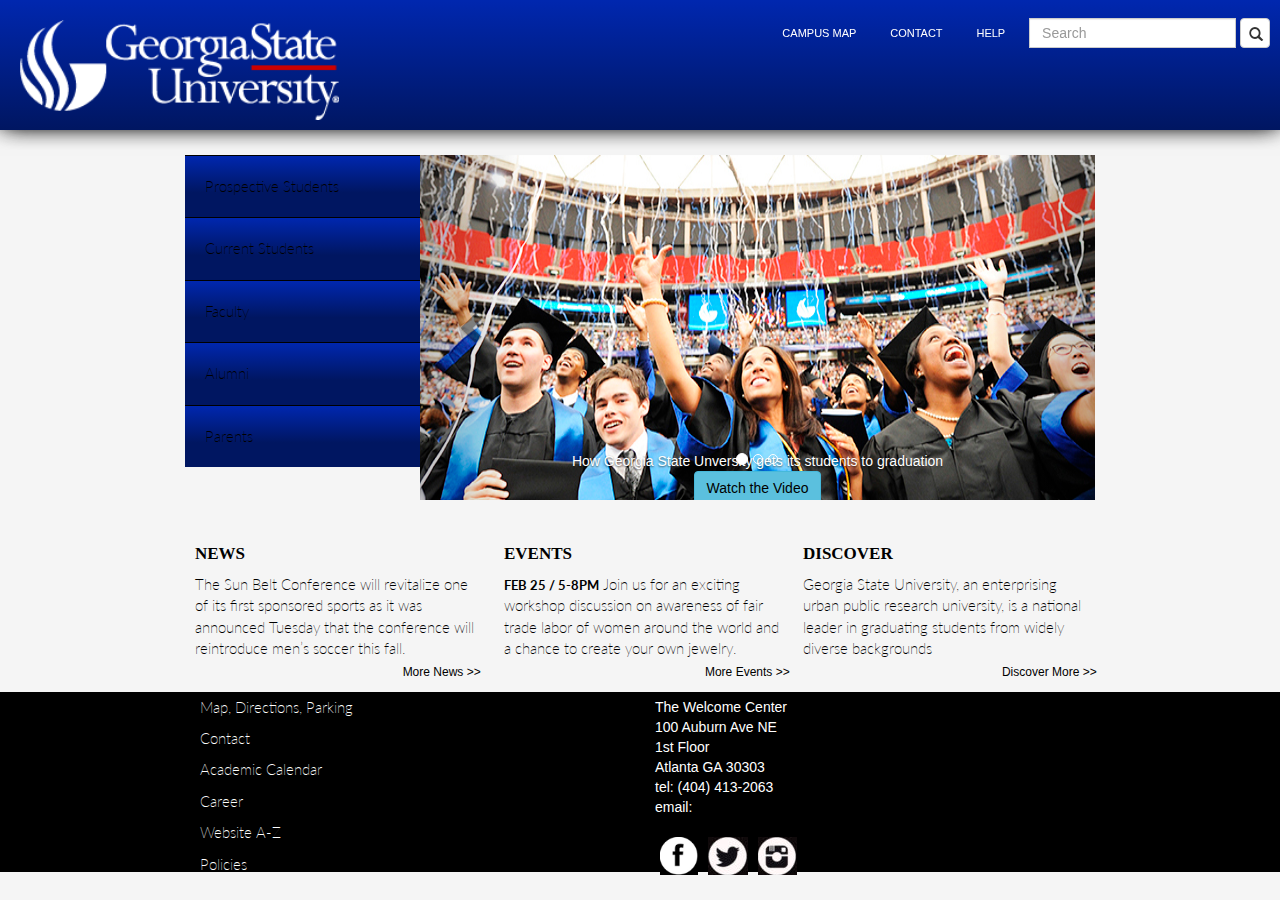
==== commit 92706875: "nursing" ====
--- a/index.html
+++ b/index.html
@@ -250,18 +250,6 @@
 
 </div><!--end footer-->
 
-</div> <!--end footer-->
-
-
-                        </div>
-
-
-		</div>
-                
-    </div>
-
-        
-</div>
 
 
 
--- a/css/stylesheet.css
+++ b/css/stylesheet.css
@@ -255,8 +255,12 @@
 .ThreeSlopes {
     overflow: auto;
     padding: 10px;
-
-}
+}
+
+.ThreeSlopes h2 {
+    margin-left: 10px;
+}
+
 .ThreeSlopes h4{
     color: black;
     font-size: 25px;
@@ -299,7 +303,7 @@
     font-family: Verdana, Arial, Helvetica, sans-serif;
 }
 .ThreeSlopes a:hover{
-    color: #FFB124;
+    color: #a8a8a8;
     text-decoration: none;
 }
 #SlopeOne {
@@ -470,13 +474,9 @@
 
 .navbar-form-sub {
     padding-top:0px;
-    margin-top: -10px;
-}
-
-.search-bar{
-    padding-top: 0px;
-    margin-top:-30px;
-}
+    margin-top: -3px;
+}
+
 .navbar-form .btn-sub {
     height: 25px;
     width: 20px;
@@ -520,7 +520,7 @@
     padding-top: 15px;
 }
 
-#ThreeSlopes h4 {
+.ThreeSlopes h4 {
     font-family: Bodoni, Georgia, serif;
 }
 
@@ -611,6 +611,7 @@
     width: 100%;
     margin-bottom: 20px;
 }
+
 
 
 .image-caption {
@@ -622,22 +623,117 @@
 text-align: left;
 padding: 10px;
 
-@media (min-width: 992px)
-.image-caption.overlay {
-opacity: 0;
-filter: alpha(opacity=0);
-transition: all .3s linear;
-position: absolute;
-bottom: 0;
-left: 0;
-color: #fbfbf9;
-background-color: rgba(0,0,0,0.6);
-}
-
-.current {
+}
+
+.container .row a{
+    color:#cc0000;
+    text-decoration:none;
+    color: black;
+}
+.container .row h4{
+  font-size: 17px;
+  font-weight: bold;
+}
+.container .row ul li{
+  font-size: 15px;
+  font-weight: 200;
+}
+.container .row p{
+  font-size: 15px;
+  font-weight: 200;
+}
+.underline {
+
     text-decoration: underline;
 }
 .row{
   margin-top: 5px;
 }
 
+
+.panel button, .panel .btn {
+    border-radius: 2px;
+    height: 30px;
+    width: 100px;
+    padding: 5px;
+    display: block;
+}
+
+
+/* Nursing Page */
+.nursing-header {
+    width: 100%;
+    background: linear-gradient(to bottom, #0027Af 0%, #001c7c 100%);
+    border-top: 1px solid #0032e2;
+    border-bottom: 1px solid #001663;
+    padding: 2px 0 18px;
+}
+
+.nursing-header img {
+    display: block;
+    margin: 0 auto;
+}
+
+.nursing-nav {
+    background: linear-gradient(to bottom, #0027Af 0%, #001c7c 100%);
+    border-top: 1px solid #002dc9;
+    border-bottom: 1px solid #001663;
+}
+
+.nursing-nav ul {
+    margin: 8px auto;
+    back
+}
+
+.nursing-nav ul li {
+    display:inline;    
+    list-style-type: none;
+    color: #e8e8e8;
+    margin: 0px 30px;
+    font-family: Lato, Arial, sans-serif;
+}
+
+.go-home {
+    background: -webkit-linear-gradient(top, #333 0%, #2b2b2b 100%);
+    border-bottom: 1px solid #0e0e0e;
+    white-space: nowrap;
+    height: 32px;
+    position: relative;
+}
+
+.icon-logo {
+    height: 20px;
+    width: 20px;
+}
+
+.go-home p {
+    display: inline-block;
+    color: #e8e8e8;
+    padding-top: 7px;
+}
+
+.form-right {
+    display: inline-block;
+    margin-left: 520px;
+}
+
+.go-home .form-group .form-control {
+    height: 20px;
+    width: 150px;
+    border-radius: 4px;
+}
+
+.go-home button {
+    height: 20px;
+    width: 20px;
+}
+
+.go-home .btn {
+    padding: 0px;
+}
+
+.nurse-slide {
+    margin-top: 20px;
+}
+
+
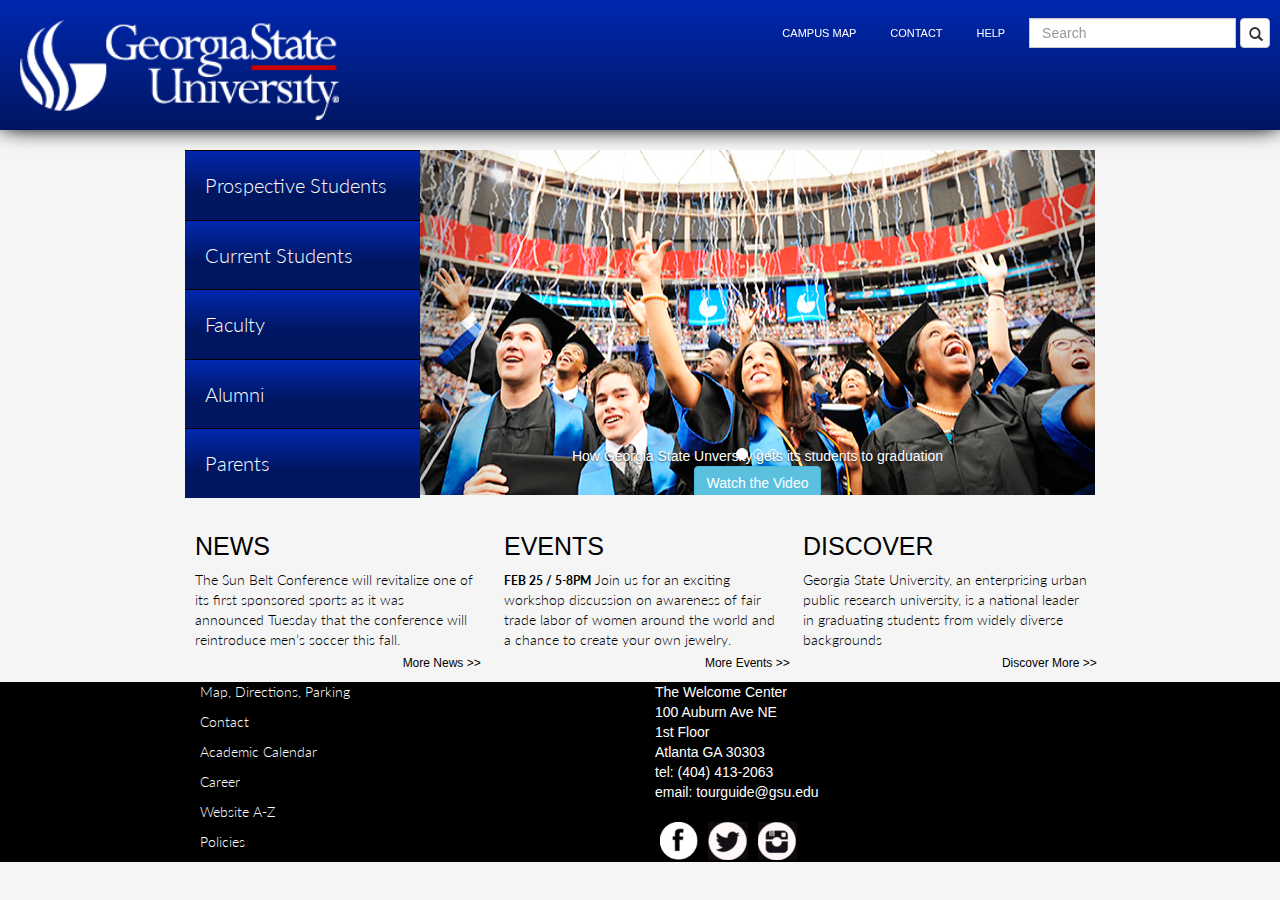
==== commit 051c256a: "FUCKKKKKKKK cross my fingers" ====
--- a/index.html
+++ b/index.html
@@ -17,7 +17,7 @@
  	<link rel="stylesheet" type="text/css" href="css/bootstrap.min.css"/>-->
  	<!--<link rel="stylesheet" type="text/css" href="css/bootstrap-responsive.css"/>-->
  	<link rel="stylesheet" type="text/css" href="css/bootstrap.css"/>
-	<link rel="stylesheet" type="text/css" href="css/stylesheet.css"/>
+	<link rel="stylesheet" type="text/css" href="css/stylesheet1.css"/>
 	<link href='http://fonts.googleapis.com/css?family=Lato:300,400' rel='stylesheet' type='text/css'/>
 
 	<!-- Browser Icon -->
@@ -250,6 +250,18 @@
 
 </div><!--end footer-->
 
+</div> <!--end footer-->
+
+
+                        </div>
+
+
+		</div>
+                
+    </div>
+
+        
+</div>
 
 
 
--- a/css/stylesheet1.css
+++ b/css/stylesheet1.css
@@ -0,0 +1,732 @@
+/*
+TABLE OF CONTENTS
+
+1. General
+2. Navigation
+3.
+*/
+
+
+/*
+1. General 
+================================= */
+.home {
+  padding-top: 150px;
+}
+
+html, body {
+  margin:0;
+  height: 100%;
+  background-color: #F5F5F5;
+}
+
+.container {
+	margin-left: auto;
+	margin-right: auto;
+	width: 940px;
+	position: relative;
+}
+
+a {
+	color: #fff;
+}
+
+a:hover {
+	color: #fff;
+	text-decoration: underline;
+}
+
+.right {
+	float: right;
+}
+
+.inline {
+	display: inline-block;
+        margin-left: 10px;
+        margin-right: 20px;
+}
+
+.relative {
+	position: relative;
+}
+
+@font-face {
+    font-family: Bodoni;
+    src: url(bodoni.ttf);
+}
+
+p {
+    font-family: Lato, Arial, sans-serif;
+    font-weight: 300;
+}
+
+.glyphicon-search {
+    margin-left: -4px;
+}
+
+.none {
+    display:none;
+}
+
+.uppercase {
+    text-transform: uppercase;
+}
+
+.right {
+    float:right;
+}
+
+/* 
+2. Navigation 
+================================= */
+.navbar{
+    background: #0027Af;
+    padding: 10px;
+    height: 130px;
+    border: none;
+    box-shadow: 6px 0 20px -4px #222 , -6px 0 20px -4px #222;
+	-webkit-box-shadow: 6px 0 20px -4px #222 , -6px 0 20px -4px #222;
+	-moz-box-shadow: 6px 0 20px -4px #222 , -6px 0 20px -4px #222;
+	-o-box-shadow: 6px 0 20px -4px #222 , -6px 0 20px -4px #222;
+    background: #0027Af;
+    background-image: -webkit-gradient(linear,left top,left bottom,color-stop(0, #0027Af),color-stop(1, #001661));
+    background-image: -moz-linear-gradient(center top,#0027Af 0%,#001661 100%);
+    background-image: -o-linear-gradient(top,#0027Af,#001661);
+}
+
+.navbar img{
+
+    height: 100px;
+    margin: 10px;
+
+}
+
+/*Drop down menu for navigation bar*/
+
+#dropDownMenu {
+	margin: 0;
+	padding: 0;
+	height: 1em;
+    font-family: Lato, Arial, sans-serif;
+    font-weight: 300;
+    z-index: 30;
+}
+
+#dropDownMenu li {
+	list-style: none;
+	float: left;
+}
+#last li{
+  margin-right: 20px;
+}
+#dropDownMenu li a:hover{
+    background-color: #0027Af;
+}
+
+#dropDownMenu li ul li{
+    padding: 10px;
+    margin: 0px;
+    display: block;
+    border-bottom:  1px solid black;
+}
+
+#dropDownMenu li ul li:hover{
+    background:#B00000;
+}
+
+#dropDownMenu li a {
+	display: block;
+	padding: 3px 8px;
+	color: #fff;
+	text-decoration: none;
+        }
+
+#dropDownMenu li ul {
+	display: none; 
+	width: 15em; 
+	background-color: #0027Af;
+        }
+	
+#dropDownMenu li:hover ul {
+	display: block;
+	position: absolute;
+	margin: 0;
+	padding: 0;
+        }
+#dropDownMenu li:hover li {
+	float: none;
+        }
+#dropDownMenu li:hover li a {
+	background-color: #0027Af;
+	border-bottom: 1px solid #fff;
+	color: #000;
+        }
+#dropDownMenu li li a:hover {
+	background-color: #0027Af;
+        }
+#dropDownMenu > li:hover a {
+  background-color: #0027Af;
+}
+
+.top-nav {
+	text-transform: uppercase;
+	font-size: 11px;
+}
+
+#userPathWay {
+    font-size: 20px;
+    color:white;/*#d1be94;*/
+    display: inline-block;
+    background: #0027Af;
+    width: 235px;
+    padding: 0px;
+    margin: 0px;
+    list-style:none;
+    font-weight:bold;
+    font-family: Lato, Arial, sans-serif;
+    font-weight: 300;
+}
+
+#userPathWay ul {
+    padding: 0px;
+    margin: 0px; 
+}
+
+#userPathWay ul li {
+    text-align: left;
+    border-top: 1px solid black;  
+    list-style-type: none;
+    padding: 20px;
+    background: #0027Af;
+    background-image: -webkit-gradient(linear,left top,left bottom,color-stop(0, #0027Af),color-stop(0.6, #001661));
+    background-image: -moz-linear-gradient(center top,#0027Af 0%,#001661 100%);
+    background-image: -o-linear-gradient(top,#0027Af,#001661);
+}
+
+#userPathWay ul li:hover{
+    background:#B00000; 
+    background-image: -webkit-gradient(linear,left top,left bottom,color-stop(0, #B00000),color-stop(1, #611306));
+    background-image: -moz-linear-gradient(center top,#B00000 0%,#611306 100%);
+    background-image: -o-linear-gradient(top,#B00000,#611306);
+}
+
+#userPathWay a {
+    display:block;
+    text-decoration:none;
+}
+ 
+.item active {
+    width: 100px;
+    border: 10px dashed yellow;
+
+}
+
+#main-nav ul {
+	list-style-type: none;
+	margin-top: -35px;
+	margin-left: 20px;
+	margin-right: 100px;
+	padding:0;
+	float: right;
+	color: #fff;
+}
+
+#main-nav ul li {
+	display: inline;
+	margin-left: 10px;
+	margin-right: 10px;
+}
+
+.form-group, .form-control {
+	border-radius: 0;
+	height: 30px;
+    display:inline-block;
+}
+
+.navbar-form .btn {
+	height: 30px;
+	width: 30px;
+}
+
+/*
+Home Content 
+================================= */
+
+.ThreeSlopes {
+    overflow: auto;
+    padding: 10px;
+
+}
+.ThreeSlopes h4{
+    color: black;
+    font-size: 25px;
+    font-family: Arial, Helvetica, sans-serif;
+    font-weight: normal;
+    margin: 0px;
+    padding-top: 5px;
+    padding-right: 10px;
+    padding-bottom: 5px;
+    padding-left: 10px;
+}
+.ThreeSlopes h5
+{
+    color: black;
+    font-size: 20px;
+    font-family: Arial, Helvetica, sans-serif;
+    font-weight: normal;
+    margin: 0px;
+    padding-top: 5px;
+    padding-right: 10px;
+    padding-bottom: 5px;
+    padding-left: 10px; 
+}
+.ThreeSlopes p{
+    color: black;
+    padding-top: 5px;
+    padding-right: 10px;
+    padding-bottom: 5px;
+    padding-left: 10px;
+    margin: 0px;
+}
+.ThreeSlopes img{
+    display: block;
+    margin-left: auto;
+    margin-right: auto 
+}
+.ThreeSlopes a{
+    color: black;
+    font-size: 12px;
+    font-family: Verdana, Arial, Helvetica, sans-serif;
+}
+.ThreeSlopes a:hover{
+    color: #FFB124;
+    text-decoration: none;
+}
+#SlopeOne {
+
+    margin-left: 5px;
+    float: left;
+    background-repeat: no-repeat;
+    width: 32.5%;
+    
+}
+#SlopeTwo {
+    float: left;
+    margin-right: 10px;
+    margin-left: 10px;
+    /*margin-top: 20px;*/
+    background-repeat: no-repeat;
+    width: 32.5%;
+}
+#SlopeThree {
+    float: left;
+    /*margin-top: 20px;*/
+    background-repeat: no-repeat;
+    width: 32%;
+}
+
+/*Button*/
+.button_properties{
+    display: block;
+    float: right;
+}
+/**/
+/*
+Footer
+================================= */
+
+
+#wrap {
+	min-height: 100%;
+	margin-bottom: 50px;
+}
+
+#main {
+  overflow:auto;
+  padding-bottom: 180px; /* must be same height as the footer */
+}
+
+#footer {
+  position: relative;
+  margin-top: -180px; /* negative value of footer height */
+  height: 180px;
+  clear:both;
+  left:0px;
+  bottom: 0px;
+  background-color: #000;
+
+} 
+
+body:before {
+  content:"";
+  height:100%;
+  float:left;
+  width:0;
+  margin-top:-32767px;
+}
+
+.footer-img {
+	margin-top: 20px;
+	margin-left: 5px;
+	margin-right: 5px;
+	float: right;
+}
+
+.footer-img:hover {
+	opacity: 0.8;
+}
+
+.fb {
+	height: 38px;
+	width: 38px;
+}
+
+/*
+Sub pages 
+================================= */
+header h1 {
+    font-family: Bodoni, Georgia, serif;
+    color: #F5F5F5;
+    display: inline-block;
+}
+
+header img {
+    float:right;
+    height: 55px;
+    width: 190px;
+    display:inline-block;
+    margin-top: 15px;
+}
+
+.sub-header {
+    border-top: 1px solid #0027Af;
+    margin: 0 0 10px;
+    padding: 0 0 0 0;
+    height: 120px;
+    background: #0027Af;
+    background-image: -webkit-gradient(linear,left top,left bottom,color-stop(0, #0027Af),color-stop(1, #001661));
+    background-image: -moz-linear-gradient(center top,#0027Af 0%,#001661 100%);
+    background-image: -o-linear-gradient(top,#0027Af,#001661);
+    display: block;
+    position: relative;
+}
+
+.img-slider{
+    width: 100%;
+}
+
+#carousel-example-generic img{
+    width: 100%;
+    height: 400px;
+}
+
+.carousel-home-height {
+    height: 345px;
+}
+
+.navbar-sub #dropDownMenu ul li {
+    font-size: 10px;
+}
+
+.navbar-sub, .navbar-sub1, .navbar-sub2 {
+    height: 39px;
+    line-height: 35px;
+}
+
+.navbar-sub ul, .navbar-sub1 ul, .navbar-sub2 ul{
+    position: relative;
+    list-style-type: none;
+    border-top: 2px solid #B80000 ;
+    margin-top: 10px;
+}
+
+.navbar-sub ul li{
+    margin-left: 20px;
+    display: inline;
+    color: white;
+    font-family: Lato;
+    text-transform: uppercase;
+    font-weight: 300;
+}
+
+.navbar-sub1 ul li {
+    margin-left: 40px;
+    display: inline;
+    color: white;
+    font-family: Lato;
+    text-transform: uppercase;
+    font-weight: 300;
+}
+
+.navbar-sub2 ul li {
+    margin-right: 10px;
+    display: inline;
+    color: white;
+    font-family: Lato;
+    text-transform: uppercase;
+    font-weight: 300;
+    font-size: 13px;
+}
+
+.navbar-form-sub {
+    padding-top:0px;
+    margin-top: -10px;
+}
+
+.search-bar{
+    padding-top: 0px;
+    margin-top:-30px;
+}
+.navbar-form .btn-sub {
+    height: 25px;
+    width: 20px;
+}
+
+.navbar-form-sub .glyphicon-search {
+    margin-left: -6px;
+    margin-top: -6px;
+}
+
+.navbar-form-sub .form-control {
+    height: 25px;
+    width: 160px;
+}
+
+.navbar-form-sub .btn-default {
+    margin-top: 6px;    
+}
+
+body h1 {
+    font-family: Bodoni, Georgia, serif;
+}
+
+body h4, body h5 {
+    font-family: Lato;
+    font-weight: 300;
+}
+
+body h4 a {
+    color: #000;
+    text-decoration: underline;
+}
+
+body h4 a:hover {
+    color: #625D5D;
+}
+
+/* Research Page */
+
+.headline-content {
+    padding-top: 15px;
+}
+
+#ThreeSlopes h4 {
+    font-family: Bodoni, Georgia, serif;
+}
+
+.headline-thumb {
+    height: 110px;
+    width: 110px;
+    border: 1px solid #625D5D;
+    float: left;
+    margin-right: 10px;
+}
+
+.space {
+    padding-bottom: 10px;
+    display: block;    
+    float: left;
+}
+
+.space a {
+    color: #000;
+    text-decoration: underline;
+}
+
+.space a:hover {
+    color: #625D5D;
+}
+
+.space h4 {
+    font-size: 15px;
+    font-weight: bold;
+}
+
+.space p {
+    font-style: italic;
+}
+
+footer {
+clear: both;
+margin: 0 auto;
+padding: 17px 0;
+background: black;
+
+border-top: 4px solid #edebdc;
+color: #fff;
+font: normal normal 14px/150% Arial, sans-serif;
+font-size: 1.4rem;
+overflow: auto;
+}
+footer, nav {
+display: block;
+}
+
+footer .col+.col {
+margin: 24px 0 0 7px;
+padding: 8px 0 8px 7px;
+border-left: 1px solid #fff;
+border-color: rgba(255,255,255,.3);
+}
+
+footer .col {
+width: 467px;
+float: left;
+}
+
+footer a{
+    color:blue;
+}
+
+.copy {
+    font-size: 12px;
+}
+
+.pagewidth {
+margin: 0 auto;
+padding: 0 160px;
+position: relative;
+}
+
+.social-media{
+    float:left;
+}
+
+.lato {
+    font-family: Lato, Arial, sans-serif;
+    font-weight: 300;
+}
+/* About page */
+#campus {
+    width: 100%;
+    margin-bottom: 20px;
+}
+
+
+.image-caption {
+background-color: #E5E4E2;
+color: inherit;
+text-shadow: none;
+width: 100%;
+position: static;
+text-align: left;
+padding: 10px;
+
+@media (min-width: 992px)
+.image-caption.overlay {
+opacity: 0;
+filter: alpha(opacity=0);
+transition: all .3s linear;
+position: absolute;
+bottom: 0;
+left: 0;
+color: #fbfbf9;
+background-color: rgba(0,0,0,0.6);
+}
+
+.current {
+    text-decoration: underline;
+}
+.row{
+  margin-top: 5px;
+}
+
+
+.panel button, .panel .btn {
+    border-radius: 2px;
+    height: 30px;
+    width: 100px;
+    padding: 5px;
+    display: block;
+}
+
+
+/* Nursing Page */
+.nursing-header {
+    width: 100%;
+    background: linear-gradient(to bottom, #0027Af 0%, #001c7c 100%);
+    border-top: 1px solid #0032e2;
+    border-bottom: 1px solid #001663;
+    padding: 2px 0 18px;
+}
+
+.nursing-header img {
+    display: block;
+    margin: 0 auto;
+}
+
+.nursing-nav {
+    background: linear-gradient(to bottom, #0027Af 0%, #001c7c 100%);
+    border-top: 1px solid #002dc9;
+    border-bottom: 1px solid #001663;
+}
+
+.nursing-nav ul {
+    margin: 8px auto;
+    back
+}
+
+.nursing-nav ul li {
+    display:inline;    
+    list-style-type: none;
+    color: #e8e8e8;
+    margin: 0px 30px;
+    font-family: Lato, Arial, sans-serif;
+}
+
+.go-home {
+    background: -webkit-linear-gradient(top, #333 0%, #2b2b2b 100%);
+    border-bottom: 1px solid #0e0e0e;
+    white-space: nowrap;
+    height: 32px;
+    position: relative;
+}
+
+.icon-logo {
+    height: 20px;
+    width: 20px;
+}
+
+.go-home p {
+    display: inline-block;
+    color: #e8e8e8;
+    padding-top: 7px;
+}
+
+.form-right {
+    display: inline-block;
+    margin-left: 520px;
+}
+
+.go-home .form-group .form-control {
+    height: 20px;
+    width: 150px;
+    border-radius: 4px;
+}
+
+.go-home button {
+    height: 20px;
+    width: 20px;
+}
+
+.go-home .btn {
+    padding: 0px;
+}
+
+.nurse-slide {
+    margin-top: 20px;
+}
+
+.centered {
+    text-align: center;
+}
